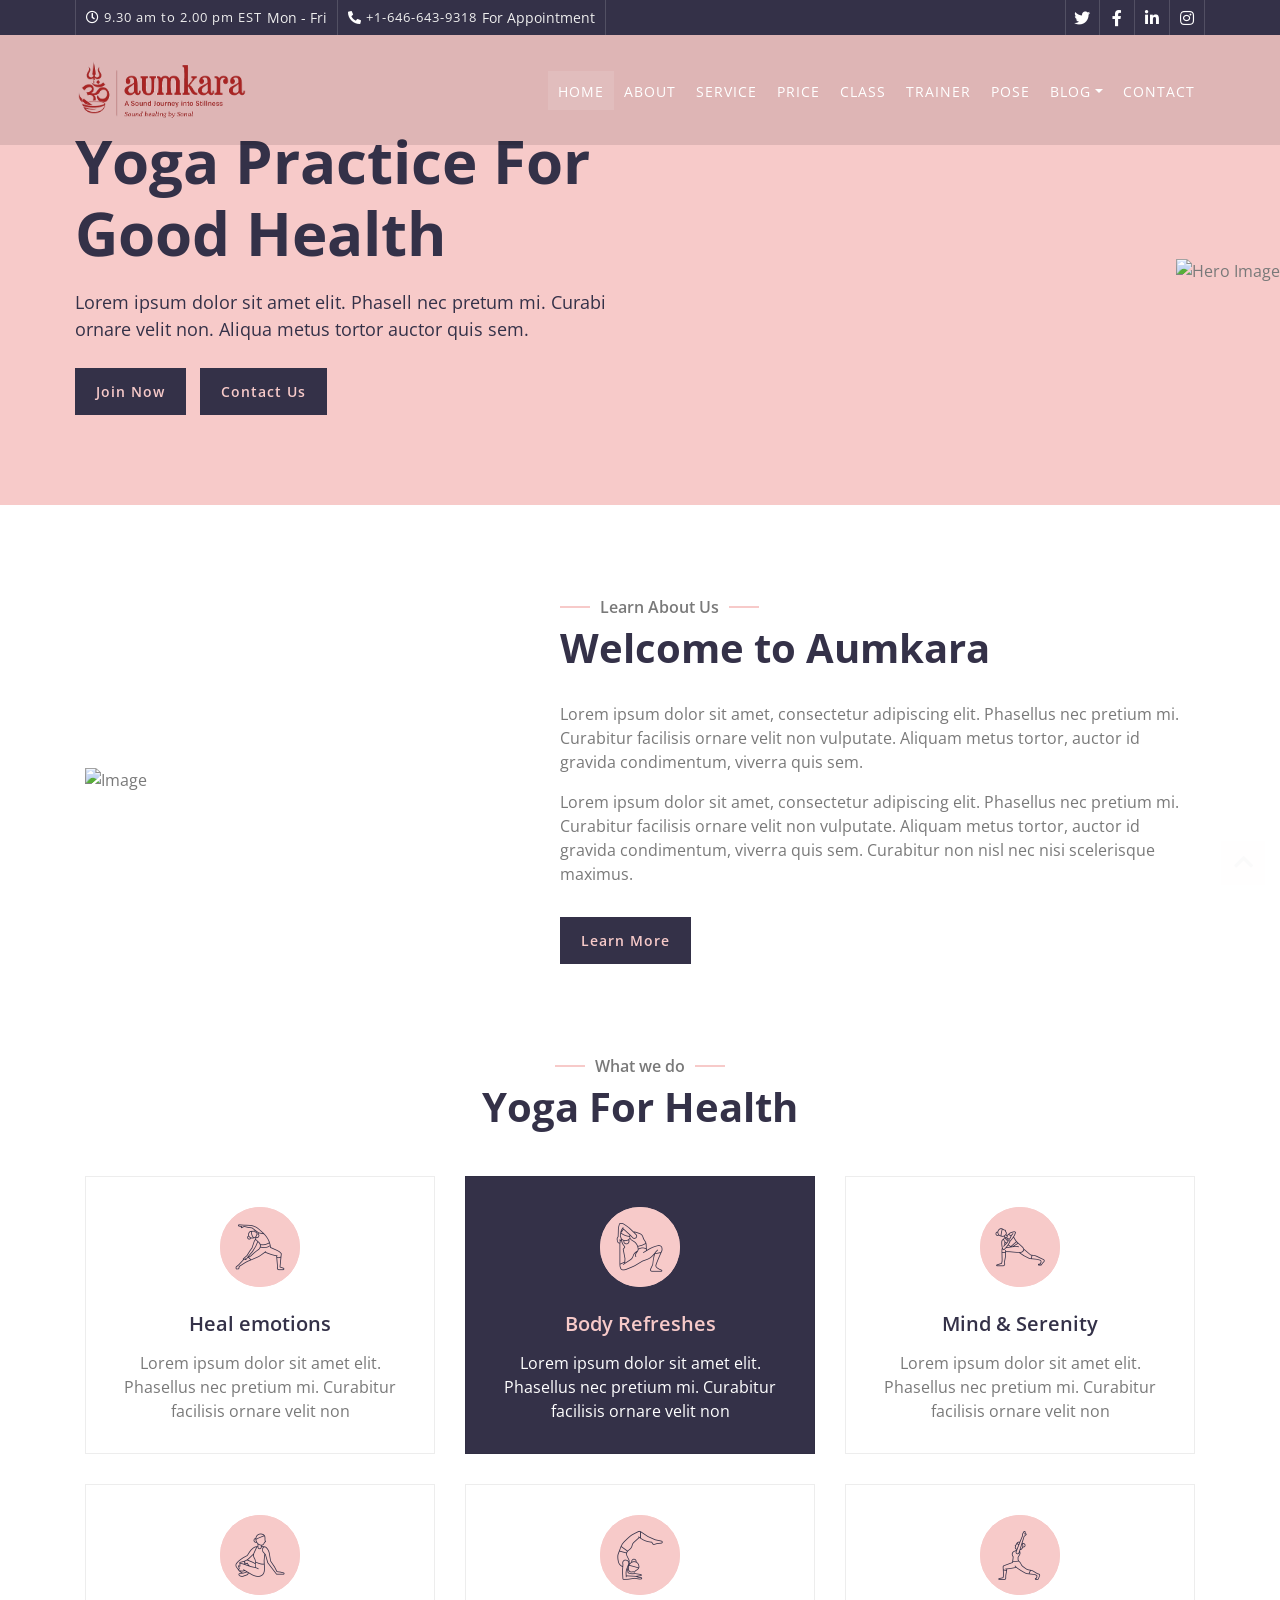
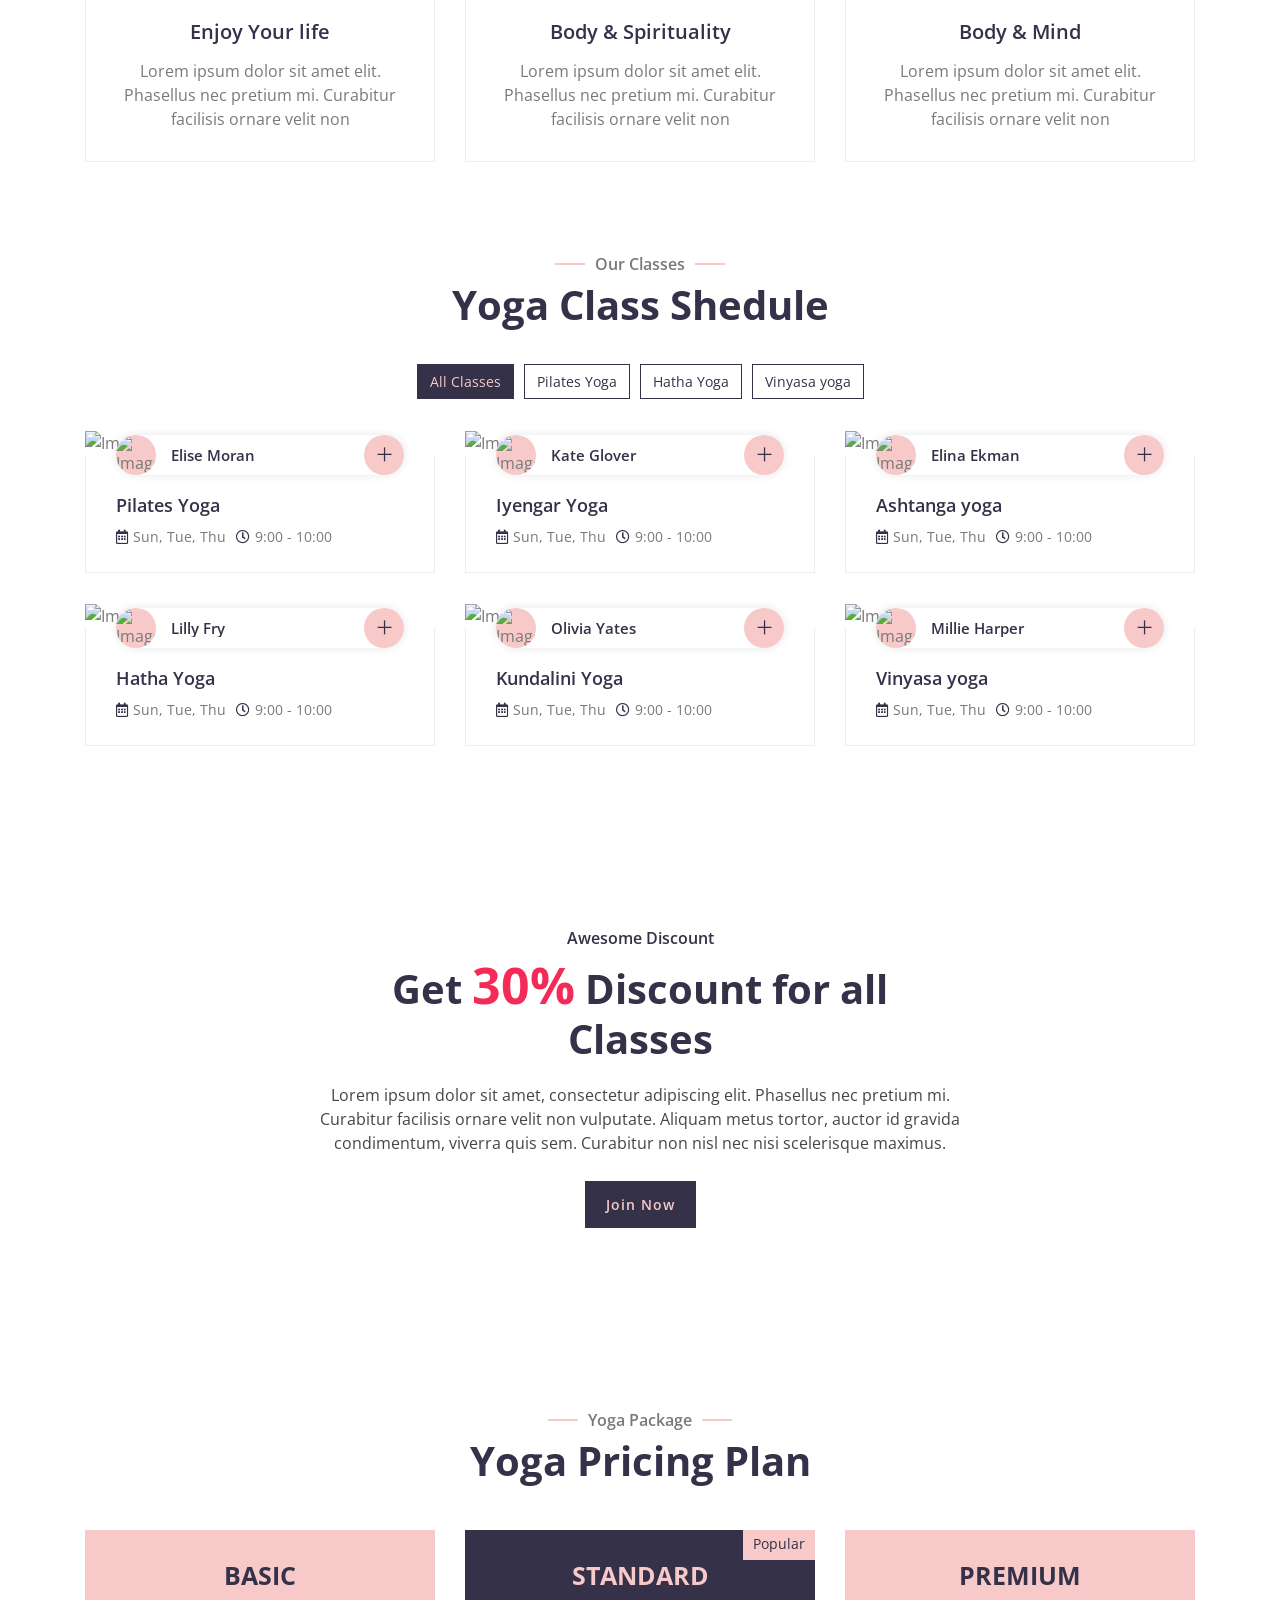
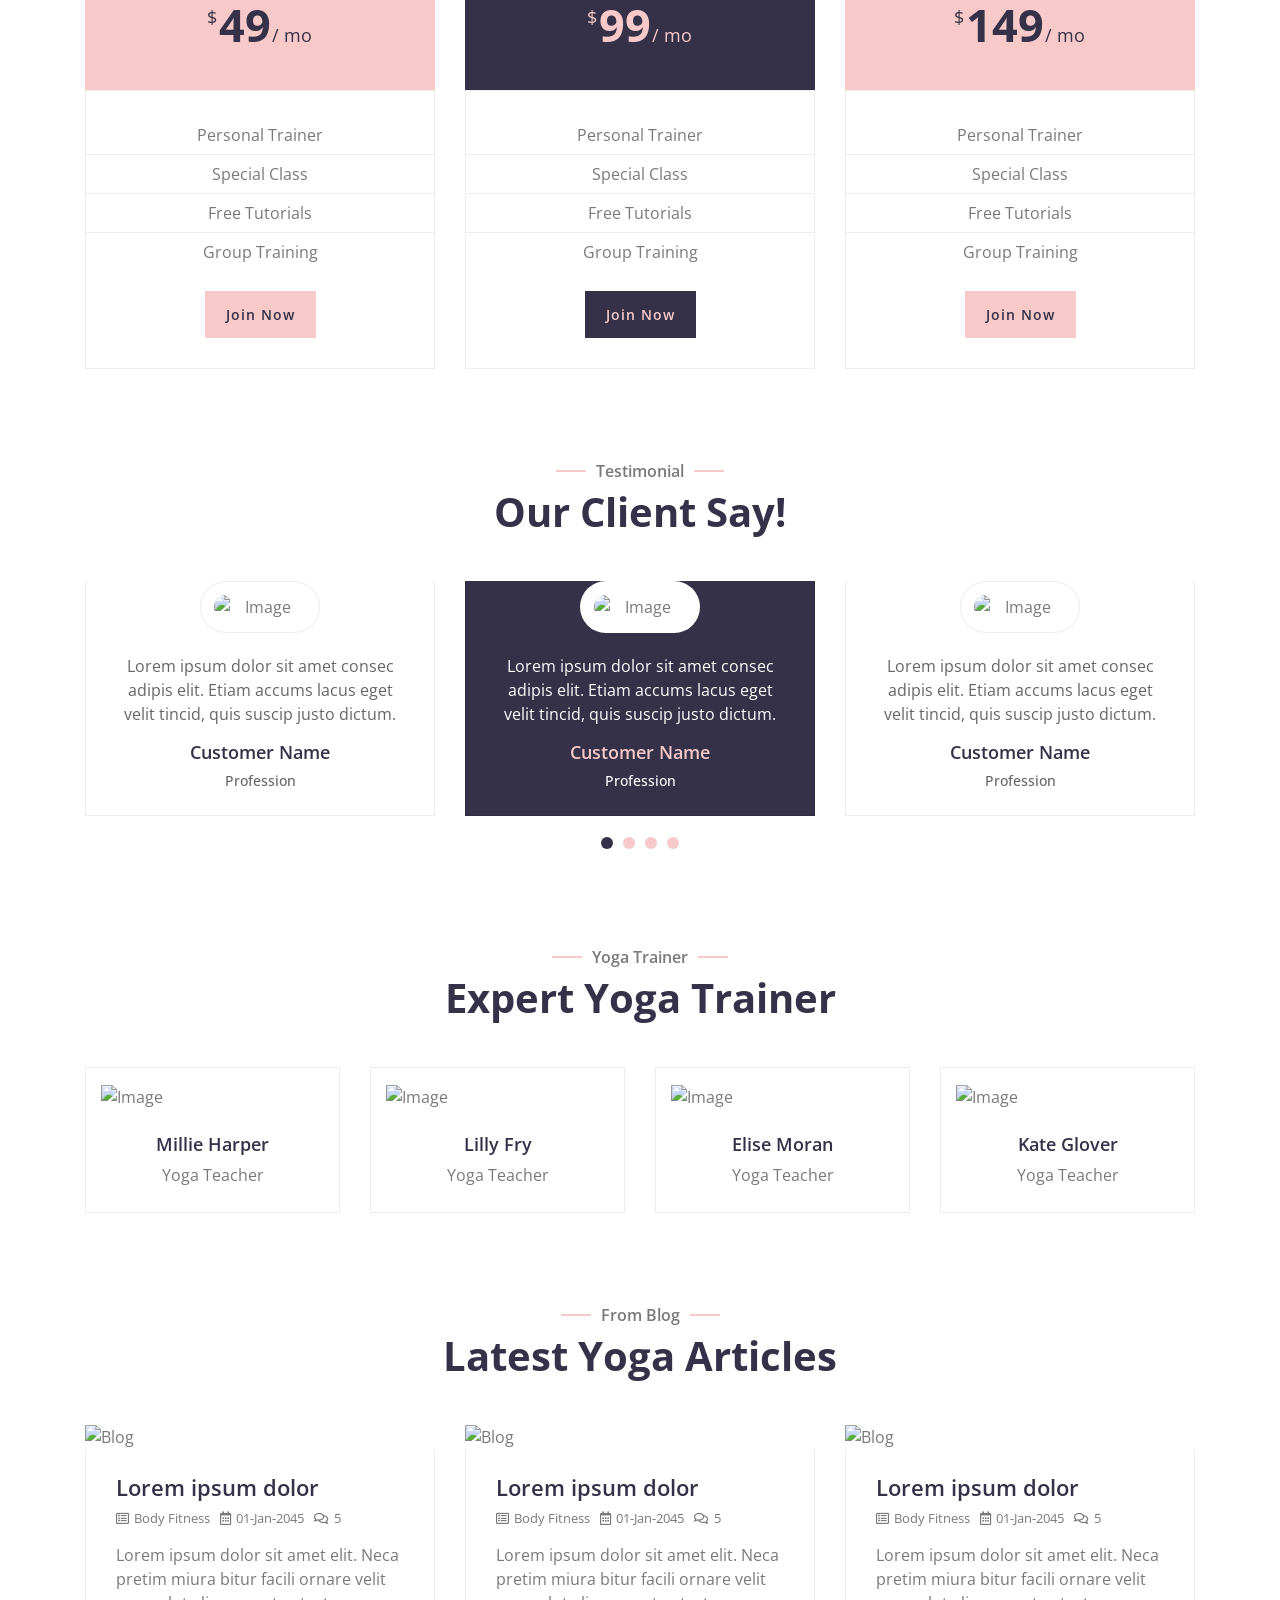
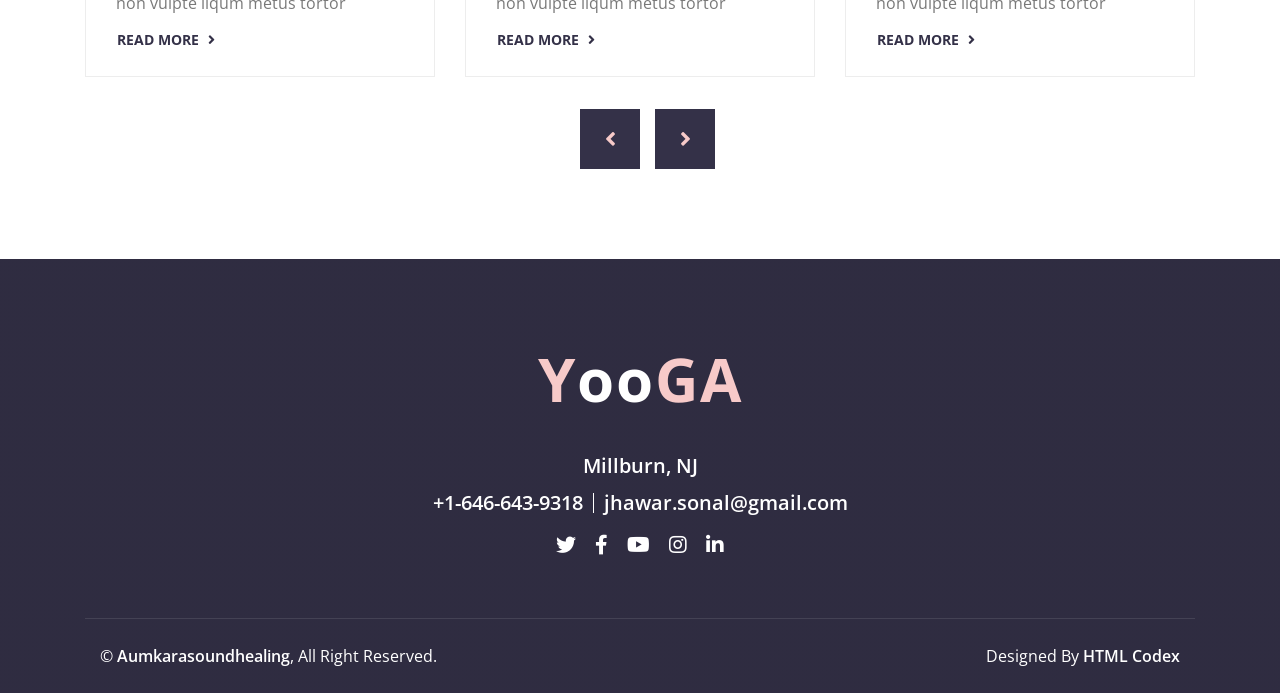
==== index.html @ 887a69fb "Adding modifications" ====
<!DOCTYPE html>
<html lang="en">
    <head>
        <meta charset="utf-8">
        <title>Aumkara</title>
        <meta content="width=device-width, initial-scale=1.0" name="viewport">
        <meta content="Free Website Template" name="keywords">
        <meta content="Free Website Template" name="description">

        <!-- Favicon -->
        <link href="img/favicon.ico" rel="icon">

        <!-- Google Font -->
        <link href="https://fonts.googleapis.com/css2?family=Open+Sans:wght@300;400;600;700;800&display=swap" rel="stylesheet">

        <!-- CSS Libraries -->
        <link href="https://stackpath.bootstrapcdn.com/bootstrap/4.4.1/css/bootstrap.min.css" rel="stylesheet">
        <link href="https://cdnjs.cloudflare.com/ajax/libs/font-awesome/5.10.0/css/all.min.css" rel="stylesheet">
        <link href="lib/animate/animate.min.css" rel="stylesheet">
        <link href="lib/flaticon/font/flaticon.css" rel="stylesheet"> 
        <link href="lib/owlcarousel/assets/owl.carousel.min.css" rel="stylesheet">
        <link href="lib/lightbox/css/lightbox.min.css" rel="stylesheet">

        <!-- Template Stylesheet -->
        <link href="css/style.css" rel="stylesheet">
    </head>

    <body>
        <!-- Top Bar Start -->
        <div class="top-bar d-none d-md-block">
            <div class="container-fluid">
                <div class="row">
                    <div class="col-md-8">
                        <div class="top-bar-left">
                            <div class="text">
                                <i class="far fa-clock"></i>
                                <h2>9.30 am to 2.00 pm EST</h2>
                                <p>Mon - Fri</p>
                            </div>
                            <div class="text">
                                <i class="fa fa-phone-alt"></i>
                                <h2><a href="https://wa.me/16466439318" style="text-decoration: none; color: inherit;">+1-646-643-9318</a></h2>
                                <p>For Appointment</p>
                            </div>
                        </div>
                    </div>
                    <div class="col-md-4">
                        <div class="top-bar-right">
                            <div class="social">
                                <a href=""><i class="fab fa-twitter"></i></a>
                                <a href=""><i class="fab fa-facebook-f"></i></a>
                                <a href=""><i class="fab fa-linkedin-in"></i></a>
                                <a href=""><i class="fab fa-instagram"></i></a>
                            </div>
                        </div>
                    </div>
                </div>
            </div>
        </div>
        <!-- Top Bar End -->

        <!-- Nav Bar Start -->
        <div class="navbar navbar-expand-lg bg-dark navbar-dark">
            <div class="container-fluid">
                <a href="index.html" class="navbar-brand"><img src="img/main_logo_trans.png" alt="Aumkara Logo" style="height: 60px;"></a>
                <button type="button" class="navbar-toggler" data-toggle="collapse" data-target="#navbarCollapse">
                    <span class="navbar-toggler-icon"></span>
                </button>

                <div class="collapse navbar-collapse justify-content-between" id="navbarCollapse">
                    <div class="navbar-nav ml-auto">
                        <a href="index.html" class="nav-item nav-link active">Home</a>
                        <a href="about.html" class="nav-item nav-link">About</a>
                        <a href="service.html" class="nav-item nav-link">Service</a>
                        <a href="price.html" class="nav-item nav-link">Price</a>
                        <a href="class.html" class="nav-item nav-link">Class</a>
                        <a href="team.html" class="nav-item nav-link">Trainer</a>
                        <a href="portfolio.html" class="nav-item nav-link">Pose</a>
                        <div class="nav-item dropdown">
                            <a href="#" class="nav-link dropdown-toggle" data-toggle="dropdown">Blog</a>
                            <div class="dropdown-menu">
                                <a href="blog.html" class="dropdown-item">Blog Grid</a>
                                <a href="single.html" class="dropdown-item">Blog Detail</a>
                            </div>
                        </div>
                        <a href="contact.html" class="nav-item nav-link">Contact</a>
                    </div>
                </div>
            </div>
        </div>
        <!-- Nav Bar End -->


        <!-- Hero Start -->
        <div class="hero">
            <div class="container-fluid">
                <div class="row align-items-center">
                    <div class="col-sm-12 col-md-6">
                        <div class="hero-text">
                            <h1>Yoga Practice For Good Health</h1>
                            <p>
                                Lorem ipsum dolor sit amet elit. Phasell nec pretum mi. Curabi ornare velit non. Aliqua metus tortor auctor quis sem.
                            </p>
                            <div class="hero-btn">
                                <a class="btn" href="">Join Now</a>
                                <a class="btn" href="">Contact Us</a>
                            </div>
                        </div>
                    </div>
                    <div class="col-sm-12 col-md-6">
                        <div class="hero-image">
                            <img src="img/hero.png" alt="Hero Image">
                        </div>
                    </div>
                </div>
            </div>
        </div>
        <!-- Hero End -->


        <!-- About Start -->
        <div class="about wow fadeInUp" data-wow-delay="0.1s">
            <div class="container">
                <div class="row align-items-center">
                    <div class="col-lg-5 col-md-6">
                        <div class="about-img">
                            <img src="img/about.png" alt="Image">
                        </div>
                    </div>
                    <div class="col-lg-7 col-md-6">
                        <div class="section-header text-left">
                            <p>Learn About Us</p>
                            <h2>Welcome to Aumkara</h2>
                        </div>
                        <div class="about-text">
                            <p>
                                Lorem ipsum dolor sit amet, consectetur adipiscing elit. Phasellus nec pretium mi. Curabitur facilisis ornare velit non vulputate. Aliquam metus tortor, auctor id gravida condimentum, viverra quis sem.
                            </p>
                            <p>
                                Lorem ipsum dolor sit amet, consectetur adipiscing elit. Phasellus nec pretium mi. Curabitur facilisis ornare velit non vulputate. Aliquam metus tortor, auctor id gravida condimentum, viverra quis sem. Curabitur non nisl nec nisi scelerisque maximus.
                            </p>
                            <a class="btn" href="">Learn More</a>
                        </div>
                    </div>
                </div>
            </div>
        </div>
        <!-- About End -->


        <!-- Service Start -->
        <div class="service">
            <div class="container">
                <div class="section-header text-center wow zoomIn" data-wow-delay="0.1s">
                    <p>What we do</p>
                    <h2>Yoga For Health</h2>
                </div>
                <div class="row">
                    <div class="col-lg-4 col-md-6 wow fadeInUp" data-wow-delay="0.0s">
                        <div class="service-item">
                            <div class="service-icon">
                                <i class="flaticon-workout"></i>
                            </div>
                            <h3>Heal emotions</h3>
                            <p>
                                Lorem ipsum dolor sit amet elit. Phasellus nec pretium mi. Curabitur facilisis ornare velit non
                            </p>
                        </div>
                    </div>
                    <div class="col-lg-4 col-md-6 wow fadeInUp" data-wow-delay="0.2s">
                        <div class="service-item active">
                            <div class="service-icon">
                                <i class="flaticon-workout-1"></i>
                            </div>
                            <h3>Body Refreshes</h3>
                            <p>
                                Lorem ipsum dolor sit amet elit. Phasellus nec pretium mi. Curabitur facilisis ornare velit non
                            </p>
                        </div>
                    </div>
                    <div class="col-lg-4 col-md-6 wow fadeInUp" data-wow-delay="0.4s">
                        <div class="service-item">
                            <div class="service-icon">
                                <i class="flaticon-workout-2"></i>
                            </div>
                            <h3>Mind & Serenity</h3>
                            <p>
                                Lorem ipsum dolor sit amet elit. Phasellus nec pretium mi. Curabitur facilisis ornare velit non
                            </p>
                        </div>
                    </div>
                    <div class="col-lg-4 col-md-6 wow fadeInUp" data-wow-delay="0.6s">
                        <div class="service-item">
                            <div class="service-icon">
                                <i class="flaticon-workout-3"></i>
                            </div>
                            <h3>Enjoy Your life</h3>
                            <p>
                                Lorem ipsum dolor sit amet elit. Phasellus nec pretium mi. Curabitur facilisis ornare velit non
                            </p>
                        </div>
                    </div>
                    <div class="col-lg-4 col-md-6 wow fadeInUp" data-wow-delay="0.8s">
                        <div class="service-item">
                            <div class="service-icon">
                                <i class="flaticon-workout-4"></i>
                            </div>
                            <h3>Body & Spirituality</h3>
                            <p>
                                Lorem ipsum dolor sit amet elit. Phasellus nec pretium mi. Curabitur facilisis ornare velit non
                            </p>
                        </div>
                    </div>
                    <div class="col-lg-4 col-md-6 wow fadeInUp" data-wow-delay="1s">
                        <div class="service-item">
                            <div class="service-icon">
                                <i class="flaticon-yoga-pose"></i>
                            </div>
                            <h3>Body & Mind</h3>
                            <p>
                                Lorem ipsum dolor sit amet elit. Phasellus nec pretium mi. Curabitur facilisis ornare velit non
                            </p>
                        </div>
                    </div>
                </div>
            </div>
        </div>
        <!-- Service End -->


        <!-- Class Start -->
        <div class="class">
            <div class="container">
                <div class="section-header text-center wow zoomIn" data-wow-delay="0.1s">
                    <p>Our Classes</p>
                    <h2>Yoga Class Shedule</h2>
                </div>
                <div class="row">
                    <div class="col-12">
                        <ul id="class-filter">
                            <li data-filter="*" class="filter-active">All Classes</li>
                            <li data-filter=".filter-1">Pilates Yoga</li>
                            <li data-filter=".filter-2">Hatha Yoga</li>
                            <li data-filter=".filter-3">Vinyasa yoga</li>
                        </ul>
                    </div>
                </div>
                <div class="row class-container">
                    <div class="col-lg-4 col-md-6 col-sm-12 class-item filter-1 wow fadeInUp" data-wow-delay="0.0s">
                        <div class="class-wrap">
                            <div class="class-img">
                                <img src="img/class-1.jpg" alt="Image">
                            </div>
                            <div class="class-text">
                                <div class="class-teacher">
                                    <img src="img/teacher-1.png" alt="Image">
                                    <h3>Elise Moran</h3>
                                    <a href="">+</a>
                                </div>
                                <h2>Pilates Yoga</h2>
                                <div class="class-meta">
                                    <p><i class="far fa-calendar-alt"></i>Sun, Tue, Thu</p>
                                    <p><i class="far fa-clock"></i>9:00 - 10:00</p>
                                </div>
                            </div>
                        </div>
                    </div>
                    <div class="col-lg-4 col-md-6 col-sm-12 class-item filter-2 wow fadeInUp" data-wow-delay="0.2s">
                        <div class="class-wrap">
                            <div class="class-img">
                                <img src="img/class-2.jpg" alt="Image">
                            </div>
                            <div class="class-text">
                                <div class="class-teacher">
                                    <img src="img/teacher-2.png" alt="Image">
                                    <h3>Kate Glover</h3>
                                    <a href="">+</a>
                                </div>
                                <h2>Iyengar Yoga</h2>
                                <div class="class-meta">
                                    <p><i class="far fa-calendar-alt"></i>Sun, Tue, Thu</p>
                                    <p><i class="far fa-clock"></i>9:00 - 10:00</p>
                                </div>
                            </div>
                        </div>
                    </div>
                    <div class="col-lg-4 col-md-6 col-sm-12 class-item filter-3 wow fadeInUp" data-wow-delay="0.4s">
                        <div class="class-wrap">
                            <div class="class-img">
                                <img src="img/class-3.jpg" alt="Image">
                            </div>
                            <div class="class-text">
                                <div class="class-teacher">
                                    <img src="img/teacher-3.png" alt="Image">
                                    <h3>Elina Ekman</h3>
                                    <a href="">+</a>
                                </div>
                                <h2>Ashtanga yoga</h2>
                                <div class="class-meta">
                                    <p><i class="far fa-calendar-alt"></i>Sun, Tue, Thu</p>
                                    <p><i class="far fa-clock"></i>9:00 - 10:00</p>
                                </div>
                            </div>
                        </div>
                    </div>
                    <div class="col-lg-4 col-md-6 col-sm-12 class-item filter-1 wow fadeInUp" data-wow-delay="0.6s">
                        <div class="class-wrap">
                            <div class="class-img">
                                <img src="img/class-4.jpg" alt="Image">
                            </div>
                            <div class="class-text">
                                <div class="class-teacher">
                                    <img src="img/teacher-4.png" alt="Image">
                                    <h3>Lilly Fry</h3>
                                    <a href="">+</a>
                                </div>
                                <h2>Hatha Yoga</h2>
                                <div class="class-meta">
                                    <p><i class="far fa-calendar-alt"></i>Sun, Tue, Thu</p>
                                    <p><i class="far fa-clock"></i>9:00 - 10:00</p>
                                </div>
                            </div>
                        </div>
                    </div>
                    <div class="col-lg-4 col-md-6 col-sm-12 class-item filter-2 wow fadeInUp" data-wow-delay="0.8s">
                        <div class="class-wrap">
                            <div class="class-img">
                                <img src="img/class-5.jpg" alt="Image">
                            </div>
                            <div class="class-text">
                                <div class="class-teacher">
                                    <img src="img/teacher-5.png" alt="Image">
                                    <h3>Olivia Yates</h3>
                                    <a href="">+</a>
                                </div>
                                <h2>Kundalini Yoga</h2>
                                <div class="class-meta">
                                    <p><i class="far fa-calendar-alt"></i>Sun, Tue, Thu</p>
                                    <p><i class="far fa-clock"></i>9:00 - 10:00</p>
                                </div>
                            </div>
                        </div>
                    </div>
                    <div class="col-lg-4 col-md-6 col-sm-12 class-item filter-3 wow fadeInUp" data-wow-delay="1s">
                        <div class="class-wrap">
                            <div class="class-img">
                                <img src="img/class-6.jpg" alt="Image">
                            </div>
                            <div class="class-text">
                                <div class="class-teacher">
                                    <img src="img/teacher-6.png" alt="Image">
                                    <h3>Millie Harper</h3>
                                    <a href="">+</a>
                                </div>
                                <h2>Vinyasa yoga</h2>
                                <div class="class-meta">
                                    <p><i class="far fa-calendar-alt"></i>Sun, Tue, Thu</p>
                                    <p><i class="far fa-clock"></i>9:00 - 10:00</p>
                                </div>
                            </div>
                        </div>
                    </div>
                </div>
            </div>
        </div>
        <!-- Class End -->
        
        
        <!-- Discount Start -->
        <div class="discount wow zoomIn" data-wow-delay="0.1s">
            <div class="container">
                <div class="section-header text-center">
                    <p>Awesome Discount</p>
                    <h2>Get <span>30%</span> Discount for all Classes</h2>
                </div>
                <div class="container discount-text">
                    <p>
                        Lorem ipsum dolor sit amet, consectetur adipiscing elit. Phasellus nec pretium mi. Curabitur facilisis ornare velit non vulputate. Aliquam metus tortor, auctor id gravida condimentum, viverra quis sem. Curabitur non nisl nec nisi scelerisque maximus. 
                    </p>
                    <a class="btn">Join Now</a>
                </div>
            </div>
        </div>
        <!-- Discount End -->
        
        
        <!-- Price Start -->
        <div class="price">
            <div class="container">
                <div class="section-header text-center wow zoomIn" data-wow-delay="0.1s">
                    <p>Yoga Package</p>
                    <h2>Yoga Pricing Plan</h2>
                </div>
                <div class="row">
                    <div class="col-md-4 wow fadeInUp" data-wow-delay="0.0s">
                        <div class="price-item">
                            <div class="price-header">
                                <div class="price-title">
                                    <h2>Basic</h2>
                                </div>
                                <div class="price-prices">
                                    <h2><small>$</small>49<span>/ mo</span></h2>
                                </div>
                            </div>
                            <div class="price-body">
                                <div class="price-description">
                                    <ul>
                                        <li>Personal Trainer</li>
                                        <li>Special Class</li>
                                        <li>Free Tutorials</li>
                                        <li>Group Training</li>
                                    </ul>
                                </div>
                            </div>
                            <div class="price-footer">
                                <div class="price-action">
                                    <a class="btn" href="">Join Now</a>
                                </div>
                            </div>
                        </div>
                    </div>
                    <div class="col-md-4 wow fadeInUp" data-wow-delay="0.3s">
                        <div class="price-item featured-item">
                            <div class="price-header">
                                <div class="price-status">
                                    <span>Popular</span>
                                </div>
                                <div class="price-title">
                                    <h2>Standard</h2>
                                </div>
                                <div class="price-prices">
                                    <h2><small>$</small>99<span>/ mo</span></h2>
                                </div>
                            </div>
                            <div class="price-body">
                                <div class="price-description">
                                    <ul>
                                        <li>Personal Trainer</li>
                                        <li>Special Class</li>
                                        <li>Free Tutorials</li>
                                        <li>Group Training</li>
                                    </ul>
                                </div>
                            </div>
                            <div class="price-footer">
                                <div class="price-action">
                                    <a class="btn" href="">Join Now</a>
                                </div>
                            </div>
                        </div>
                    </div>
                    <div class="col-md-4 wow fadeInUp" data-wow-delay="0.6s">
                        <div class="price-item">
                            <div class="price-header">
                                <div class="price-title">
                                    <h2>Premium</h2>
                                </div>
                                <div class="price-prices">
                                    <h2><small>$</small>149<span>/ mo</span></h2>
                                </div>
                            </div>
                            <div class="price-body">
                                <div class="price-description">
                                    <ul>
                                        <li>Personal Trainer</li>
                                        <li>Special Class</li>
                                        <li>Free Tutorials</li>
                                        <li>Group Training</li>
                                    </ul>
                                </div>
                            </div>
                            <div class="price-footer">
                                <div class="price-action">
                                    <a class="btn" href="">Join Now</a>
                                </div>
                            </div>
                        </div>
                    </div>
                </div>
            </div>
        </div>
        <!-- Price End -->
        
        
        <!-- Testimonial Start -->
        <div class="testimonial wow fadeInUp" data-wow-delay="0.1s">
            <div class="container">
                <div class="section-header text-center">
                    <p>Testimonial</p>
                    <h2>Our Client Say!</h2>
                </div>
                <div class="owl-carousel testimonials-carousel">
                    <div class="testimonial-item">
                        <div class="testimonial-img">
                            <img src="img/testimonial-1.jpg" alt="Image">
                        </div>
                        <div class="testimonial-text">
                            <p>
                                Lorem ipsum dolor sit amet consec adipis elit. Etiam accums lacus eget velit tincid, quis suscip justo dictum.
                            </p>
                            <h3>Customer Name</h3>
                            <h4>Profession</h4>
                        </div>
                    </div>
                    <div class="testimonial-item">
                        <div class="testimonial-img">
                            <img src="img/testimonial-2.jpg" alt="Image">
                        </div>
                        <div class="testimonial-text">
                            <p>
                                Lorem ipsum dolor sit amet consec adipis elit. Etiam accums lacus eget velit tincid, quis suscip justo dictum.
                            </p>
                            <h3>Customer Name</h3>
                            <h4>Profession</h4>
                        </div>
                    </div>
                    <div class="testimonial-item">
                        <div class="testimonial-img">
                            <img src="img/testimonial-3.jpg" alt="Image">
                        </div>
                        <div class="testimonial-text">
                            <p>
                                Lorem ipsum dolor sit amet consec adipis elit. Etiam accums lacus eget velit tincid, quis suscip justo dictum.
                            </p>
                            <h3>Customer Name</h3>
                            <h4>Profession</h4>
                        </div>
                    </div>
                    <div class="testimonial-item">
                        <div class="testimonial-img">
                            <img src="img/testimonial-4.jpg" alt="Image">
                        </div>
                        <div class="testimonial-text">
                            <p>
                                Lorem ipsum dolor sit amet consec adipis elit. Etiam accums lacus eget velit tincid, quis suscip justo dictum.
                            </p>
                            <h3>Customer Name</h3>
                            <h4>Profession</h4>
                        </div>
                    </div>
                </div>
            </div>
        </div>
        <!-- Testimonial End -->


        <!-- Team Start -->
        <div class="team">
            <div class="container">
                <div class="section-header text-center wow zoomIn" data-wow-delay="0.1s">
                    <p>Yoga Trainer</p>
                    <h2>Expert Yoga Trainer</h2>
                </div>
                <div class="row">
                    <div class="col-lg-3 col-md-6 wow fadeInUp" data-wow-delay="0.0s">
                        <div class="team-item">
                            <div class="team-img">
                                <img src="img/team-1.jpg" alt="Image">
                                <div class="team-social">
                                    <a href=""><i class="fab fa-twitter"></i></a>
                                    <a href=""><i class="fab fa-facebook-f"></i></a>
                                    <a href=""><i class="fab fa-linkedin-in"></i></a>
                                    <a href=""><i class="fab fa-instagram"></i></a>
                                </div>
                            </div>
                            <div class="team-text">
                                <h2>Millie Harper</h2>
                                <p>Yoga Teacher</p>
                            </div>
                        </div>
                    </div>
                    <div class="col-lg-3 col-md-6 wow fadeInUp" data-wow-delay="0.2s">
                        <div class="team-item">
                            <div class="team-img">
                                <img src="img/team-2.jpg" alt="Image">
                                <div class="team-social">
                                    <a href=""><i class="fab fa-twitter"></i></a>
                                    <a href=""><i class="fab fa-facebook-f"></i></a>
                                    <a href=""><i class="fab fa-linkedin-in"></i></a>
                                    <a href=""><i class="fab fa-instagram"></i></a>
                                </div>
                            </div>
                            <div class="team-text">
                                <h2>Lilly Fry</h2>
                                <p>Yoga Teacher</p>
                            </div>
                        </div>
                    </div>
                    <div class="col-lg-3 col-md-6 wow fadeInUp" data-wow-delay="0.4s">
                        <div class="team-item">
                            <div class="team-img">
                                <img src="img/team-3.jpg" alt="Image">
                                <div class="team-social">
                                    <a href=""><i class="fab fa-twitter"></i></a>
                                    <a href=""><i class="fab fa-facebook-f"></i></a>
                                    <a href=""><i class="fab fa-linkedin-in"></i></a>
                                    <a href=""><i class="fab fa-instagram"></i></a>
                                </div>
                            </div>
                            <div class="team-text">
                                <h2>Elise Moran</h2>
                                <p>Yoga Teacher</p>
                            </div>
                        </div>
                    </div>
                    <div class="col-lg-3 col-md-6 wow fadeInUp" data-wow-delay="0.6s">
                        <div class="team-item">
                            <div class="team-img">
                                <img src="img/team-4.jpg" alt="Image">
                                <div class="team-social">
                                    <a href=""><i class="fab fa-twitter"></i></a>
                                    <a href=""><i class="fab fa-facebook-f"></i></a>
                                    <a href=""><i class="fab fa-linkedin-in"></i></a>
                                    <a href=""><i class="fab fa-instagram"></i></a>
                                </div>
                            </div>
                            <div class="team-text">
                                <h2>Kate Glover</h2>
                                <p>Yoga Teacher</p>
                            </div>
                        </div>
                    </div>
                </div>
            </div>
        </div>
        <!-- Team End -->


        <!-- Blog Start -->
        <div class="blog">
            <div class="container">
                <div class="section-header text-center wow zoomIn" data-wow-delay="0.1s">
                    <p>From Blog</p>
                    <h2>Latest Yoga Articles</h2>
                </div>
                <div class="owl-carousel blog-carousel wow fadeInUp" data-wow-delay="0.1s">
                    <div class="blog-item">
                        <div class="blog-img">
                            <img src="img/blog-1.jpg" alt="Blog">
                        </div>
                        <div class="blog-text">
                            <h2>Lorem ipsum dolor</h2>
                            <div class="blog-meta">
                                <p><i class="far fa-list-alt"></i>Body Fitness</p>
                                <p><i class="far fa-calendar-alt"></i>01-Jan-2045</p>
                                <p><i class="far fa-comments"></i>5</p>
                            </div>
                            <p>
                                Lorem ipsum dolor sit amet elit. Neca pretim miura bitur facili ornare velit non vulpte liqum metus tortor
                            </p>
                            <a class="btn" href="">Read More <i class="fa fa-angle-right"></i></a>
                        </div>
                    </div>
                    <div class="blog-item">
                        <div class="blog-img">
                            <img src="img/blog-2.jpg" alt="Blog">
                        </div>
                        <div class="blog-text">
                            <h2>Lorem ipsum dolor</h2>
                            <div class="blog-meta">
                                <p><i class="far fa-list-alt"></i>Body Fitness</p>
                                <p><i class="far fa-calendar-alt"></i>01-Jan-2045</p>
                                <p><i class="far fa-comments"></i>5</p>
                            </div>
                            <p>
                                Lorem ipsum dolor sit amet elit. Neca pretim miura bitur facili ornare velit non vulpte liqum metus tortor
                            </p>
                            <a class="btn" href="">Read More <i class="fa fa-angle-right"></i></a>
                        </div>
                    </div>
                    <div class="blog-item">
                        <div class="blog-img">
                            <img src="img/blog-3.jpg" alt="Blog">
                        </div>
                        <div class="blog-text">
                            <h2>Lorem ipsum dolor</h2>
                            <div class="blog-meta">
                                <p><i class="far fa-list-alt"></i>Body Fitness</p>
                                <p><i class="far fa-calendar-alt"></i>01-Jan-2045</p>
                                <p><i class="far fa-comments"></i>5</p>
                            </div>
                            <p>
                                Lorem ipsum dolor sit amet elit. Neca pretim miura bitur facili ornare velit non vulpte liqum metus tortor
                            </p>
                            <a class="btn" href="">Read More <i class="fa fa-angle-right"></i></a>
                        </div>
                    </div>
                    <div class="blog-item">
                        <div class="blog-img">
                            <img src="img/blog-4.jpg" alt="Blog">
                        </div>
                        <div class="blog-text">
                            <h2>Lorem ipsum dolor</h2>
                            <div class="blog-meta">
                                <p><i class="far fa-list-alt"></i>Body Fitness</p>
                                <p><i class="far fa-calendar-alt"></i>01-Jan-2045</p>
                                <p><i class="far fa-comments"></i>5</p>
                            </div>
                            <p>
                                Lorem ipsum dolor sit amet elit. Neca pretim miura bitur facili ornare velit non vulpte liqum metus tortor
                            </p>
                            <a class="btn" href="">Read More <i class="fa fa-angle-right"></i></a>
                        </div>
                    </div>
                    <div class="blog-item">
                        <div class="blog-img">
                            <img src="img/blog-5.jpg" alt="Blog">
                        </div>
                        <div class="blog-text">
                            <h2>Lorem ipsum dolor</h2>
                            <div class="blog-meta">
                                <p><i class="far fa-list-alt"></i>Body Fitness</p>
                                <p><i class="far fa-calendar-alt"></i>01-Jan-2045</p>
                                <p><i class="far fa-comments"></i>5</p>
                            </div>
                            <p>
                                Lorem ipsum dolor sit amet elit. Neca pretim miura bitur facili ornare velit non vulpte liqum metus tortor
                            </p>
                            <a class="btn" href="">Read More <i class="fa fa-angle-right"></i></a>
                        </div>
                    </div>
                    <div class="blog-item">
                        <div class="blog-img">
                            <img src="img/blog-6.jpg" alt="Blog">
                        </div>
                        <div class="blog-text">
                            <h2>Lorem ipsum dolor</h2>
                            <div class="blog-meta">
                                <p><i class="far fa-list-alt"></i>Body Fitness</p>
                                <p><i class="far fa-calendar-alt"></i>01-Jan-2045</p>
                                <p><i class="far fa-comments"></i>5</p>
                            </div>
                            <p>
                                Lorem ipsum dolor sit amet elit. Neca pretim miura bitur facili ornare velit non vulpte liqum metus tortor
                            </p>
                            <a class="btn" href="">Read More <i class="fa fa-angle-right"></i></a>
                        </div>
                    </div>
                </div>
            </div>
        </div>
        <!-- Blog End -->


        <!-- Footer Start -->
        <div class="footer wow fadeIn" data-wow-delay="0.3s">
            <div class="container-fluid">
                <div class="container">
                    <div class="footer-info">
                        <a href="index.html" class="footer-logo">Y<span>oo</span>ga</a>
                        <h3>Millburn, NJ</h3>
                        <div class="footer-menu">
                            <p><a href="https://wa.me/16466439318" style="text-decoration: none; color: inherit;">+1-646-643-9318</a></p>
                            <p>jhawar.sonal@gmail.com</p>
                        </div>
                        <div class="footer-social">
                            <a href=""><i class="fab fa-twitter"></i></a>
                            <a href=""><i class="fab fa-facebook-f"></i></a>
                            <a href=""><i class="fab fa-youtube"></i></a>
                            <a href=""><i class="fab fa-instagram"></i></a>
                            <a href=""><i class="fab fa-linkedin-in"></i></a>
                        </div>
                    </div>
                </div>
                <div class="container copyright">
                    <div class="row">
                        <div class="col-md-6">
                            <p>&copy; <a href="#">Aumkarasoundhealing</a>, All Right Reserved.</p>
                        </div>
                        <div class="col-md-6">
							<!--/*** This template is free as long as you keep the footer author’s credit link/attribution link/backlink. If you'd like to use the template without the footer author’s credit link/attribution link/backlink, you can purchase the Credit Removal License from "https://htmlcodex.com/credit-removal". Thank you for your support. ***/-->
                            <p>Designed By <a href="https://htmlcodex.com">HTML Codex</a></p>
                        </div>
                    </div>
                </div>
            </div>
        </div>
        <!-- Footer End -->

        <a href="#" class="back-to-top"><i class="fa fa-chevron-up"></i></a>

        <!-- JavaScript Libraries -->
        <script src="https://code.jquery.com/jquery-3.4.1.min.js"></script>
        <script src="https://stackpath.bootstrapcdn.com/bootstrap/4.4.1/js/bootstrap.bundle.min.js"></script>
        <script src="lib/easing/easing.min.js"></script>
        <script src="lib/wow/wow.min.js"></script>
        <script src="lib/owlcarousel/owl.carousel.min.js"></script>
        <script src="lib/isotope/isotope.pkgd.min.js"></script>
        <script src="lib/lightbox/js/lightbox.min.js"></script>
        
        <!-- Contact Javascript File -->
        <script src="mail/jqBootstrapValidation.min.js"></script>
        <script src="mail/contact.js"></script>

        <!-- Template Javascript -->
        <script src="js/main.js"></script>
    </body>
</html>
---- lib/flaticon/font/flaticon.css ----
/*
  	Flaticon icon font: Flaticon
  	Creation date: 02/09/2020 06:16
  	*/

@font-face {
  font-family: "Flaticon";
  src: url("./Flaticon.eot");
  src: url("./Flaticon.eot?#iefix") format("embedded-opentype"),
       url("./Flaticon.woff2") format("woff2"),
       url("./Flaticon.woff") format("woff"),
       url("./Flaticon.ttf") format("truetype"),
       url("./Flaticon.svg#Flaticon") format("svg");
  font-weight: normal;
  font-style: normal;
}

@media screen and (-webkit-min-device-pixel-ratio:0) {
  @font-face {
    font-family: "Flaticon";
    src: url("./Flaticon.svg#Flaticon") format("svg");
  }
}

[class^="flaticon-"]:before, [class*=" flaticon-"]:before,
[class^="flaticon-"]:after, [class*=" flaticon-"]:after {   
  font-family: Flaticon;
font-style: normal;
}

.flaticon-meditation:before { content: "\f100"; }
.flaticon-workout:before { content: "\f101"; }
.flaticon-workout-1:before { content: "\f102"; }
.flaticon-yoga-pose-3:before { content: "\f103"; }
.flaticon-workout-2:before { content: "\f104"; }
.flaticon-workout-3:before { content: "\f105"; }
.flaticon-workout-4:before { content: "\f106"; }
.flaticon-yoga-pose-2:before { content: "\f107"; }
.flaticon-yoga-pose-1:before { content: "\f108"; }
.flaticon-yoga-pose:before { content: "\f109"; }
---- css/style.css ----
/*******************************/
/********* General CSS *********/
/*******************************/
body {
    color: #797979;
    background: #ffffff;
    font-family: 'Open Sans', sans-serif;
}

h1,
h2, 
h3, 
h4,
h5, 
h6 {
    color: #343148;
}

a {
    color: #454545;
    transition: .3s;
}

a:hover,
a:active,
a:focus {
    color: #F7CAC9;
    outline: none;
    text-decoration: none;
}

.btn:focus,
.form-control:focus {
    box-shadow: none;
}

.container-fluid {
    max-width: 1366px;
}

.back-to-top {
    position: fixed;
    display: none;
    background: #F7CAC9;
    width: 44px;
    height: 44px;
    text-align: center;
    line-height: 1;
    font-size: 22px;
    right: 15px;
    bottom: 15px;
    transition: background 0.5s;
    z-index: 9;
}

.back-to-top:hover {
    background: #343148;
}

.back-to-top:hover i {
    color: #F7CAC9;
}

.back-to-top i {
    color: #343148;
    padding-top: 10px;
}


/**********************************/
/********** Top Bar CSS ***********/
/**********************************/
.top-bar {
    position: relative;
    height: 35px;
    background: #343148;
}

.top-bar .top-bar-left {
    display: flex;
    align-items: center;
    justify-content: flex-start;
}

.top-bar .top-bar-right {
    display: flex;
    align-items: center;
    justify-content: flex-end;
}

.top-bar .text {
    display: flex;
    align-items: center;
    justify-content: center;
    flex-direction: row;
    height: 35px;
    padding: 0 10px;
    text-align: center;
    border-left: 1px solid rgba(255, 255, 255, .15);
}

.top-bar .text:last-child {
    border-right: 1px solid rgba(255, 255, 255, .15);
}

.top-bar .text i {
    font-size: 13px;
    color: #ffffff;
    margin-right: 5px;
}

.top-bar .text h2 {
    color: #eeeeee;
    font-weight: 400;
    font-size: 13px;
    letter-spacing: 1px;
    margin: 0;
}

.top-bar .text p {
    color: #eeeeee;
    font-size: 14px;
    font-weight: 400;
    margin: 0 0 0 5px;
}

.top-bar .social {
    display: flex;
    height: 35px;
    font-size: 0;
    justify-content: flex-end;
}

.top-bar .social a {
    display: flex;
    align-items: center;
    justify-content: center;
    width: 35px;
    height: 100%;
    font-size: 16px;
    color: #ffffff;
    border-right: 1px solid rgba(255, 255, 255, .15);
}

.top-bar .social a:first-child {
    border-left: 1px solid rgba(255, 255, 255, .15);
}

.top-bar .social a:hover {
    color: #092a49;
    background: #ffffff;
}

@media (min-width: 992px) {
    .top-bar {
        padding: 0 60px;
    }
}


/**********************************/
/*********** Nav Bar CSS **********/
/**********************************/
.navbar {
    position: relative;
    transition: .5s;
    z-index: 999;
}

.navbar.nav-sticky {
    position: fixed;
    top: 0;
    width: 100%;
    box-shadow: 0 2px 5px rgba(0, 0, 0, .3);
}

.navbar .navbar-brand {
    margin: 0;
    color: #ffffff;
    font-size: 45px;
    line-height: 0px;
    font-weight: 700;
    text-transform: uppercase;
    letter-spacing: 2px;
    transition: .5s;
    
}

.navbar .navbar-brand span {
    color: #343148;
    text-transform: lowercase;
    transition: .5s;
}

.navbar.nav-sticky .navbar-brand span {
    color: #ffffff;
}

.navbar .navbar-brand img {
    max-width: 100%;
    max-height: 80px;
}

.navbar-dark .navbar-nav .nav-link,
.navbar-dark .navbar-nav .nav-link:focus,
.navbar-dark .navbar-nav .nav-link:hover,
.navbar-dark .navbar-nav .nav-link.active {
    padding: 10px 10px 8px 10px;
    color: #ffffff;
}

.navbar-dark .navbar-nav .nav-link:hover,
.navbar-dark .navbar-nav .nav-link.active {
    background: rgba(256, 256, 256, .1);
    transition: none;
}

.navbar .dropdown-menu {
    margin-top: 0;
    border: 0;
    border-radius: 0;
    background: #f8f9fa;
}

@media (min-width: 992px) {
    .navbar {
        position: absolute;
        width: 100%;
        top: 35px;
        padding: 20px 60px;
        background: rgba(0, 0, 0, .1) !important;
        z-index: 9;
    }
    
    .navbar.nav-sticky {
        padding: 10px 60px;
        background: #343148 !important;
    }
    
    .navbar a.nav-link {
        padding: 8px 15px;
        font-size: 14px;
        letter-spacing: 1px;
        text-transform: uppercase;
    }
}

@media (max-width: 991.98px) {   
    .navbar {
        padding: 15px;
        background: #343148 !important;
    }
    
    .navbar .navbar-brand span {
        color: #ffffff;
    }
    
    .navbar a.nav-link {
        padding: 5px;
    }
    
    .navbar .dropdown-menu {
        box-shadow: none;
    }
}


/*******************************/
/********** Hero CSS ***********/
/*******************************/
.hero {
    position: relative;
    width: 100%;
    margin-bottom: 45px;
    padding: 90px 0;
    background: #F7CAC9;
    overflow: hidden;
}

.hero .container-fluid {
    padding: 0;
}

.hero .hero-image {
    position: relative;
    text-align: right;
}

.hero .hero-image img {
    max-width: 80%;
    max-height: 80%;
}

.hero .hero-text {
    position: relative;
    padding-left: 75px;
    display: flex;
    align-items: flex-start;
    justify-content: center;
    flex-direction: column;
}

.hero .hero-text h1 {
    color: #343148;
    font-size: 60px;
    font-weight: 700;
    margin-bottom: 20px;
}

.hero .hero-text p {
    color: #343148;
    font-size: 18px;
    margin-bottom: 25px;
}

.hero .hero-btn .btn {
    padding: 12px 20px;
    font-size: 14px;
    font-weight: 600;
    letter-spacing: 1px;
    color: #F7CAC9;
    background: #343148;
    border-radius: 0;
    transition: .3s;
}

.hero .hero-btn .btn:hover {
    color: #343148;
    background: #ffffff;
}

.hero .hero-btn .btn:first-child {
    margin-right: 10px;
}

@media (max-width: 991.98px) {
    .hero .hero-text {
        padding: 0 15px;
    }
    
    .hero .hero-text h1 {
        font-size: 35px;
    }
    
    .hero .hero-text p {
        font-size: 16px;
    }
    
    .hero .hero-text .btn {
        padding: 12px 30px;
        letter-spacing: 1px;
    }
}

@media (max-width: 767.98px) {
    .hero .hero-text h1 {
        font-size: 30px;
        font-weight: 600;
    }
    
    .hero .hero-text p {
        font-size: 14px;
    }
    
    .hero .hero-text .btn {
        padding: 10px 15px;
        font-weight: 400;
        letter-spacing: 1px;
    }
	
	.hero .hero-image {
		text-align: left;
		margin-top: 30px;
	}
	
	.hero .hero-image img {
		max-width: 100%;
		max-height: 100%;
	}
}

@media (max-width: 575.98px) {
    .hero .hero-text h1 {
        font-size: 25px;
        font-weight: 600;
    }
    
    .hero .hero-text p {
        font-size: 14px;
    }
    
    .hero .hero-text .btn {
        padding: 8px 10px;
        font-size: 12px;
        font-weight: 400;
        letter-spacing: 0;
    }
}


/*******************************/
/******* Page Header CSS *******/
/*******************************/
.page-header {
    position: relative;
    margin-bottom: 45px;
    padding: 150px 0 90px 0;
    text-align: center;
    background: #F7CAC9;
}

.page-header h2 {
    position: relative;
    color: #343148;
    font-size: 60px;
    font-weight: 700;
}

.page-header a {
    position: relative;
    padding: 0 12px;
    font-size: 22px;
    color: #343148;
}

.page-header a:hover {
    color: #ffffff;
}

.page-header a::after {
    position: absolute;
    content: "/";
    width: 8px;
    height: 8px;
    top: -2px;
    right: -7px;
    text-align: center;
    color: #343148;
}

.page-header a:last-child::after {
    display: none;
}

@media (max-width: 767.98px) {
    .page-header h2 {
        font-size: 35px;
    }
    
    .page-header a {
        font-size: 18px;
    }
}


/*******************************/
/******* Section Header ********/
/*******************************/
.section-header {
    position: relative;
    max-width: 600px;
    margin: 0 auto;
    margin-bottom: 45px;
}

.section-header p {
    display: inline-block;
    margin: 0 30px;
    margin-bottom: 5px;
    padding: 0 10px;
    position: relative;
    font-size: 16px;
    font-weight: 600;
    background: #ffffff;
}

.section-header p::after {
    position: absolute;
    content: "";
    height: 2px;
    top: 11px;
    right: -30px;
    left: -30px;
    background: #F7CAC9;
    z-index: -1;
}

.section-header h2 {
    margin: 0;
    position: relative;
    font-size: 40px;
    font-weight: 700;
}

@media (max-width: 767.98px) {
    .section-header h2 {
        font-size: 30px;
    }
}


/*******************************/
/********** About CSS **********/
/*******************************/
.about {
    position: relative;
    width: 100%;
    padding: 45px 0;
}

.about .section-header {
    margin-bottom: 30px;
    margin-left: 0;
}

.about .about-img {
    position: relative;
    height: 100%;
}

.about .about-img img {
    position: relative;
    width: 100%;
    height: 100%;
    object-fit: cover;
}

.about .about-text p {
    font-size: 16px;
}

.about .about-text a.btn {
    position: relative;
    margin-top: 15px;
    padding: 12px 20px;
    font-size: 14px;
    font-weight: 600;
    letter-spacing: 1px;
    color: #F7CAC9;
    background: #343148;
    border-radius: 0;
    transition: .3s;
}

.about .about-text a.btn:hover {
    color: #343148;
    background: #F7CAC9;
}

@media (max-width: 767.98px) {
    .about .about-img {
        margin-bottom: 30px;
        height: auto;
    }
}


/*******************************/
/********* Service CSS *********/
/*******************************/
.service {
    position: relative;
    width: 100%;
    padding: 45px 0 15px 0;
}

.service .service-item {
    position: relative;
    width: 100%;
    text-align: center;
    margin-bottom: 30px;
    padding: 30px;
    border: 1px solid rgba(0, 0, 0, .07);
    transition: .3s;
}

.service .service-item:hover,
.service .service-item.active {
    background: #343148;
    color: #ffffff;
}

.service .service-icon {
    position: relative;
    margin: 0 auto 25px auto;
    width: 80px;
    height: 80px;
    display: flex;
    align-items: center;
    justify-content: center;
    border-radius: 50%;
}

.service .service-icon i {
    position: relative;
    font-size: 50px;
    color: #343148;
    z-index: 3;
}

.service .service-icon:before {
    content: "";
    position: absolute;
    z-index: 0;
    left: 50%;
    top: 50%;
    transform: translateX(-50%) translateY(-50%);
    display: block;
    width: 80px;
    height: 80px;
    background: #F7CAC9;
    border-radius: 50%;
    animation: pulse-border 2000ms ease-out infinite;
}

.service .service-icon:after {
    content: "";
    position: absolute;
    z-index: 1;
    left: 50%;
    top: 50%;
    transform: translateX(-50%) translateY(-50%);
    display: block;
    width: 80px;
    height: 80px;
    background: #F7CAC9;
    border-radius: 50%;
    transition: all 200ms;
}

@keyframes pulse-border {
  0% {
    transform: translateX(-50%) translateY(-50%) translateZ(0) scale(1);
    opacity: 1;
  }
  100% {
    transform: translateX(-50%) translateY(-50%) translateZ(0) scale(1.3);
    opacity: 0;
  }
}

.service .service-item h3 {
    margin-bottom: 15px;
    font-size: 20px;
    font-weight: 600;
    transition: .3s;
}

.service .service-item:hover h3,
.service .service-item.active h3 {
    color: #F7CAC9;
}

.service .service-item p {
    margin: 0;
    font-size: 16px;
}



/*******************************/
/********** Class CSS **********/
/*******************************/
.class {
    position: relative;
    padding: 45px 0 15px 0;
}

.class #class-filter {
    padding: 0;
    margin: -15px 0 25px 0;
    list-style: none;
    font-size: 0;
    text-align: center;
}

.class #class-filter li {
    cursor: pointer;
    display: inline-block;
    margin: 5px;
    padding: 6px 12px;
    color: #343148;
    font-size: 14px;
    font-weight: 400;
    border-radius: 0;
    background: none;
    border: 1px solid #343148;
    transition: .3s;
}

.class #class-filter li:hover,
.class #class-filter li.filter-active {
    background: #343148;
    color: #F7CAC9;
}

.class .class-item {
    position: relative;
    margin-bottom: 30px;
    overflow: hidden;
    transition: .3s;
}

.class .class-wrap {
    position: relative;
    width: 100%;
}

.class .class-img {
    position: relative;
}

.class .class-img img {
    position: relative;
    width: 100%; 
    height: 100%; 
    object-fit: cover;
}

.class .class-text {
    position: relative;
    padding: 30px 30px 25px 30px;
    border-right: 1px solid rgba(0, 0, 0, .07);
    border-bottom: 1px solid rgba(0, 0, 0, .07);
    border-left: 1px solid rgba(0, 0, 0, .07);
}

.class .class-text h2 {
    font-size: 18px;
    font-weight: 600;
    margin-bottom: 10px;
}

.class .class-teacher {
    position: relative;
    height: 40px;
    margin-top: -50px;
    margin-bottom: 20px;
    display: flex;
    align-items: center;
    background: #ffffff;
    box-shadow: 0 0 10px rgba(0, 0, 0, .1);
    border-radius: 40px;
}

.class .class-teacher img {
    width: 40px;
    height: 40px;
    border-radius: 40px;
    background: #F7CAC9;
}

.class .class-teacher h3 {
    width: calc(100% - 95px);
    font-size: 15px;
    font-weight: 600;
    margin: 0 0 0 15px;
    white-space: nowrap;
    overflow: hidden;
}

.class .class-teacher a {
    width: 40px;
    height: 40px;
    padding: 0 0 3px 1px;
    display: flex;
    align-items: center;
    justify-content: center;
    font-size: 30px;
    font-weight: 100;
    color: #343148;
    background: #F7CAC9;
    border-radius: 40px;
    transition: .3s;
}

.class .class-wrap:hover .class-teacher a {
    color: #F7CAC9;
    background: #343148;
}

.class .class-meta {
    position: relative;
    display: flex;
    align-items: center;
}

.class .class-meta p {
    margin: 0;
    font-size: 14px;
}

.class .class-meta p i {
    margin-right: 5px;
    color: #343148;
}

.class .class-meta p:first-child {
    margin-right: 10px;
}



/*******************************/
/********* Pricing CSS *********/
/*******************************/
.discount {
    position: relative;
    width: 100%;
    margin: 45px 0;
    padding: 90px 0;
    background: linear-gradient(rgba(247, 202, 201, .7), rgba(247, 202, 201, .7)), url(../img/discount-bg.png);
    background-attachment: fixed;
    background-position: center;
    background-repeat: no-repeat;
    background-size: contain;
}

.discount .container {
    max-width: 750px;
    text-align: center;
}

.discount .section-header {
    margin-bottom: 20px;
}

.discount .section-header p {
    color: #343148;
    background: transparent;
}

.discount .section-header p::after {
    display: none;
}

.discount .section-header h2 span {
    color: #F32B56;
    font-size: 50px;
}

.discount .discount-text p {
    color: #454545;
}

.discount .discount-text .btn {
    margin-top: 10px;
    padding: 12px 20px;
    font-size: 14px;
    font-weight: 600;
    letter-spacing: 1px;
    color: #F7CAC9;
    background: #343148;
    border-radius: 0;
    transition: .3s;
}

.discount .discount-text .btn:hover {
    color: #343148;
    background: #ffffff;
}


/*******************************/
/********* Pricing CSS *********/
/*******************************/
.price {
    position: relative;
    width: 100%;
    padding: 45px 0 15px 0;
}

.price .price-item {
    position: relative;
    margin-bottom: 30px;
}

.price .price-header,
.price .price-body,
.price .price-footer {
    position: relative;
    width: 100%;
    text-align: center;
    background: #ffffff;
    overflow: hidden;
}

.price .price-header {
    padding: 30px;
    background: #F7CAC9;
    color: #343148;
}

.price .price-item.featured-item .price-header {
    background: #343148;
    color: #F7CAC9;
}

.price .price-status {
    margin-top: -30px;
    text-align: right;
}

.price .price-status span {
    position: relative;
    display: inline-block;
    height: 30px;
    right: -30px;
    padding: 7px 10px;
    text-align: center;
    color: #343148;
    font-size: 14px;
    line-height: 14px;
    background: #F7CAC9;
}

.price .price-title h2 {
    font-size: 25px;
    font-weight: 700;
    text-transform: uppercase;
}

.price .price-prices h2 {
    font-size: 45px;
    font-weight: 700;
    margin-left: 10px;
}

.price .price-prices h2 small {
    position: absolute;
    font-size: 18px;
    font-weight: 400;
    margin-top: 9px;
    margin-left: -12px;
}

.price .price-prices h2 span {
    margin-left: 1px;
    font-size: 18px;
    font-weight: 400;
}

.price .price-item.featured-item h2 {
    color: #F7CAC9;
}

.price .price-body {
    padding: 25px 0 20px 0;
    border: 1px solid rgba(0, 0, 0, .07);
    border-bottom: none;
}

.price .price-description ul {
    margin: 0;
    padding: 0;
    list-style: none;
}

.price .price-description ul li {
    padding: 7px;
    border-bottom: 1px solid rgba(0, 0, 0, .07);
}

.price .price-description ul li:last-child {
    border: none;
}

.price .price-action {
    border: 1px solid rgba(0, 0, 0, .07);
    border-top: none;
}

.price .price-action a.btn {
    margin-bottom: 30px;
    padding: 12px 20px;
    color: #343148;
    font-size: 14px;
    font-weight: 600;
    letter-spacing: 1px;
    border-radius: 0;
    background: #F7CAC9;
    transition: .3s;
}

.price .price-action a:hover,
.price .price-item.featured-item .price-action a {
    color: #F7CAC9;
    background: #343148;
}

.price .price-item.featured-item .price-action a:hover {
    color: #343148;
    background: #F7CAC9;
}


/*******************************/
/*********** Team CSS **********/
/*******************************/
.team {
    position: relative;
    width: 100%;
    padding: 45px 0 15px 0;
}

.team .team-item {
    position: relative;
    margin-bottom: 30px;
    padding: 15px;
    background: #ffffff;
    border: 1px solid rgba(0, 0, 0, .07);
}

.team .team-img {
    position: relative;
    overflow: hidden;
}

.team .team-img img {
    position: relative;
    width: 100%;
}

.team .team-social {
    position: absolute;
    width: 100%;
    height: 100%;
    top: 0;
    left: 0;
    display: flex;
    align-items: center;
    justify-content: center;
    transition: .5s;
}

.team .team-social a {
    position: relative;
    margin: 0 3px;
    margin-top: 100px;
    width: 40px;
    height: 40px;
    display: flex;
    align-items: center;
    justify-content: center;
    border-radius: 40px;
    font-size: 16px;
    color: #F7CAC9;
    background: #343148;
    opacity: 0;
}

.team .team-social a:hover {
    color: #343148;
    background: #F7CAC9;
}


.team .team-item:hover .team-social {
    background: rgba(256, 256, 256, .5);
}

.team .team-item:hover .team-social a:first-child {
    opacity: 1;
    margin-top: 0;
    transition: .3s 0s;
}

.team .team-item:hover .team-social a:nth-child(2) {
    opacity: 1;
    margin-top: 0;
    transition: .3s .1s;
}

.team .team-item:hover .team-social a:nth-child(3) {
    opacity: 1;
    margin-top: 0;
    transition: .3s .2s;
}

.team .team-item:hover .team-social a:nth-child(4) {
    opacity: 1;
    margin-top: 0;
    transition: .3s .3s;
}

.team .team-text {
    position: relative;
    padding: 25px 15px 10px 15px;
    text-align: center;
    background: #ffffff;
}

.team .team-text h2 {
    font-size: 18px;
    font-weight: 600;
}

.team .team-text p {
    margin: 0;
}


/*******************************/
/******* Testimonial CSS *******/
/*******************************/
.testimonial {
    position: relative;
    padding: 45px 0;
}

.testimonial .container {
    padding: 0;
}

.testimonial .testimonial-item {
    position: relative;
    margin: 0 15px;
    text-align: center;
}

.testimonial .testimonial-img {
    position: relative;
    margin-bottom: 15px;
    z-index: 1;
}

.testimonial .testimonial-item img {
    margin: 0 auto;
    width: 120px;
    padding: 13px;
    border-radius: 100px;
    border: 1px solid rgba(0, 0, 0, .07);
    background: #ffffff;
    transition: .5s;
}

.testimonial .testimonial-text {
    position: relative;
    margin-top: -70px;
    padding: 75px 25px 25px 25px;
    text-align: center;
    background: #ffffff;
    border: 1px solid rgba(0, 0, 0, .07);
}

.testimonial .testimonial-item p {
    font-size: 16px;
    color: #666666;
}

.testimonial .testimonial-text h3 {
    font-size: 18px;
    font-weight: 600;
    margin-bottom: 10px;
}

.testimonial .testimonial-text h4 {
    color: #666666;
    font-size: 14px;
    margin-bottom: 0;
}

.testimonial .owl-item.center img {
    border-color: transparent;
}

.testimonial .owl-item.center .testimonial-text {
    background: #343148;
}

.testimonial .owl-item.center .testimonial-text h3 {
    color: #F7CAC9;
}

.testimonial .owl-item.center .testimonial-text p,
.testimonial .owl-item.center .testimonial-text h4 {
    color: #ffffff;
}

.testimonial .owl-dots {
    margin-top: 15px;
    text-align: center;
}

.testimonial .owl-dot {
    display: inline-block;
    margin: 0 5px;
    width: 12px;
    height: 12px;
    border-radius: 50%;
    background: #F7CAC9;
}

.testimonial .owl-dot.active {
    background: #343148;
}


/*******************************/
/*********** Blog CSS **********/
/*******************************/
.blog {
    position: relative;
    width: 100%;
    padding: 45px 0;
}

.blog .blog-carousel {
    position: relative;
    width: calc(100% + 30px);
    left: -15px;
    right: -15px;
}

.blog .blog-item {
    position: relative;
    margin: 0 15px;
}

.blog .blog-page .blog-item {
    margin: 0 0 30px 0;
}

.blog .blog-img {
    position: relative;
    width: 100%;
}

.blog .blog-img img {
    width: 100%;
}

.blog .blog-text {
    position: relative;
    padding: 25px 30px;
    border-right: 1px solid rgba(0, 0, 0, .07);
    border-bottom: 1px solid rgba(0, 0, 0, .07);
    border-left: 1px solid rgba(0, 0, 0, .07);
}

.blog .blog-text h2 {
    font-size: 22px;
    font-weight: 600;
}

.blog .blog-text p {
    margin-bottom: 10px;
}

.blog .blog-item a.btn {
    padding: 0;
    font-size: 14px;
    font-weight: 700;
    text-transform: uppercase;
    color: #343148;
    transition: .3s;
}

.blog .blog-item a.btn i {
    margin-left: 5px;
}

.blog .blog-item a.btn:hover {
    color: #F7CAC9;
}

.blog .blog-meta {
    position: relative;
    display: flex;
    margin-bottom: 15px;
}

.blog .blog-meta p {
    margin: 0 10px 0 0;
    font-size: 13px;
}

.blog .blog-meta i {
    margin-right: 5px;
}

.blog .blog-meta p:last-child {
    margin: 0;
}

.blog .owl-nav {
    width: 150px;
    margin: 32px auto 0 auto;
    display: flex;
}

.blog .owl-nav .owl-prev,
.blog .owl-nav .owl-next {
    margin-left: 15px;
    width: 60px;
    height: 60px;
    display: flex;
    align-items: center;
    justify-content: center;
    color: #F7CAC9;
    background: #343148;
    font-size: 22px;
    transition: .3s;
}

.blog .owl-nav .owl-prev:hover,
.blog .owl-nav .owl-next:hover {
    color: #343148;
    background: #F7CAC9;
}

.blog .pagination .page-link {
    color: #343148;
    border-radius: 0;
    border-color: #343148;
}

.blog .pagination .page-link:hover,
.blog .pagination .page-item.active .page-link {
    color: #F7CAC9;
    background: #343148;
}

.blog .pagination .disabled .page-link {
    color: #999999;
}


/*******************************/
/******** Portfolio CSS ********/
/*******************************/
.portfolio {
    position: relative;
    padding: 45px 0 15px 0;
}

.portfolio #portfolio-filter {
    padding: 0;
    margin: -15px 0 25px 0;
    list-style: none;
    font-size: 0;
    text-align: center;
}

.portfolio #portfolio-filter li {
    cursor: pointer;
    display: inline-block;
    margin: 5px;
    padding: 6px 12px;
    color: #343148;
    font-size: 14px;
    font-weight: 400;
    border-radius: 0;
    background: none;
    border: 1px solid #343148;
    transition: .3s;
}

.portfolio #portfolio-filter li:hover,
.portfolio #portfolio-filter li.filter-active {
    background: #343148;
    color: #F7CAC9;
}

.portfolio .portfolio-item {
    position: relative;
    margin-bottom: 30px;
    overflow: hidden;
    transition: .3s;
}

.portfolio .portfolio-wrap {
    position: relative;
    width: 100%;
    overflow: hidden;
}

.portfolio img {
    position: relative;
    width: 100%; 
    height: 100%; 
    object-fit: cover;
    transition: .5s;
}

.portfolio .portfolio-wrap:hover img {
    transform: rotate(5deg) scale(1.12);
}


/*******************************/
/********* Contact CSS *********/
/*******************************/
.contact {
    position: relative;
    width: 100%;
    padding: 45px 0;
}

.contact .container {
    max-width: 900px;
}

.contact .contact-item {
    text-align: center;
    margin-bottom: 30px;
}

.contact .contact-item i {
    width: 50px;
    height: 50px;
    padding: 12px 0;
    font-size: 25px;
    color: #343148;
    margin-bottom: 15px;
    border: 1px solid #F7CAC9;
    border-radius: 50px;
}

.contact .contact-item h2 {
    font-size: 25px;
    font-weight: 700;
}

.contact .contact-form {
    position: relative;
}

.contact .contact-form input {
    height: 45px;
    padding: 15px;
    background: none;
    border-radius: 0;
}

.contact .contact-form textarea {
    height: 150px;
    padding: 15px;
    background: none;
    border-radius: 0;
}

.contact .contact-form .btn {
    padding: 12px 25px;
    font-size: 14px;
    font-weight: 600;
    letter-spacing: 1px;
    color: #F7CAC9;
    background: #343148;
    border-radius: 0;
    transition: .3s;
}

.contact .contact-form .btn:hover {
    color: #343148;
    background: #F7CAC9;
}

.contact .help-block ul {
    margin: 0;
    padding: 0;
    list-style-type: none;
}



/*******************************/
/******* Single Post CSS *******/
/*******************************/
.single {
    position: relative;
    padding: 45px 0;
}

.single .single-content {
    position: relative;
    margin-bottom: 30px;
    overflow: hidden;
}

.single .single-content img {
    margin-bottom: 20px;
    width: 100%;
}

.single .single-tags {
    margin: -5px -5px 41px -5px;
    font-size: 0;
}

.single .single-tags a {
    margin: 5px;
    display: inline-block;
    padding: 7px 15px;
    font-size: 14px;
    font-weight: 400;
    color: #666666;
    border: 1px solid #dddddd;
}

.single .single-tags a:hover {
    color: #F7CAC9;
    background: #343148;
}

.single .single-bio {
    margin-bottom: 45px;
    padding: 30px;
    background: #f3f6ff;
    display: flex;
}

.single .single-bio-img {
    width: 100%;
    max-width: 100px;
}

.single .single-bio-img img {
    width: 100%;
}

.single .single-bio-text {
    padding-left: 30px;
}

.single .single-bio-text h3 {
    font-size: 20px;
    font-weight: 700;
}

.single .single-bio-text p {
    margin: 0;
}

.single .single-related {
    margin-bottom: 45px;
}

.single .single-related h2 {
    font-size: 30px;
    font-weight: 700;
    margin-bottom: 25px;
}

.single .related-slider {
    position: relative;
    margin: 0 -15px;
    width: calc(100% + 30px);
}

.single .related-slider .post-item {
    margin: 0 15px;
}

.single .post-item {
    display: flex;
    align-items: center;
    margin-bottom: 15px;
}

.single .post-item .post-img {
    width: 100%;
    max-width: 80px;
}

.single .post-item .post-img img {
    width: 100%;
}

.single .post-item .post-text {
    padding-left: 15px;
}

.single .post-item .post-text a {
    font-size: 16px;
    font-weight: 400;
}

.single .post-item .post-meta {
    display: flex;
    margin-top: 8px;
}

.single .post-item .post-meta p {
    display: inline-block;
    margin: 0;
    padding: 0 3px;
    font-size: 14px;
    font-weight: 300;
    font-style: italic;
}

.single .post-item .post-meta p a {
    margin-left: 5px;
    font-size: 14px;
    font-weight: 300;
    font-style: normal;
}

.single .related-slider .owl-nav {
    position: absolute;
    width: 90px;
    top: -55px;
    right: 15px;
    display: flex;
}

.single .related-slider .owl-nav .owl-prev,
.single .related-slider .owl-nav .owl-next {
    margin-left: 15px;
    width: 30px;
    height: 30px;
    display: flex;
    align-items: center;
    justify-content: center;
    color: #343148;
    background: #F7CAC9;
    font-size: 16px;
    transition: .3s;
}

.single .related-slider .owl-nav .owl-prev:hover,
.single .related-slider .owl-nav .owl-next:hover {
    color: #F7CAC9;
    background: #343148;
}

.single .single-comment {
    position: relative;
    margin-bottom: 45px;
}

.single .single-comment h2 {
    font-size: 30px;
    font-weight: 700;
    margin-bottom: 25px;
}

.single .comment-list {
    list-style: none;
    padding: 0;
}

.single .comment-child {
    list-style: none;
}

.single .comment-body {
    display: flex;
    margin-bottom: 30px;
}

.single .comment-img {
    width: 60px;
}

.single .comment-img img {
    width: 100%;
}

.single .comment-text {
    padding-left: 15px;
    width: calc(100% - 60px);
}

.single .comment-text h3 {
    font-size: 18px;
    font-weight: 600;
    margin-bottom: 3px;
}

.single .comment-text span {
    display: block;
    font-size: 14px;
    font-weight: 300;
    margin-bottom: 5px;
}

.single .comment-text .btn {
    padding: 3px 10px;
    font-size: 14px;
    color: #343148;
    background: #dddddd;
    border-radius: 0;
}

.single .comment-text .btn:hover {
    background: #F7CAC9;
}

.single .comment-form {
    position: relative;
}

.single .comment-form h2 {
    font-size: 30px;
    font-weight: 700;
    margin-bottom: 25px;
}

.single .comment-form form {
    padding: 30px;
    background: #f3f6ff;
}

.single .comment-form form .form-group:last-child {
    margin: 0;
}

.single .comment-form input,
.single .comment-form textarea {
    border-radius: 0;
}

.single .comment-form .btn {
    padding: 15px 30px;
    color: #F7CAC9;
    background: #343148;
}

.single .comment-form .btn:hover {
    color: #343148;
    background: #F7CAC9;
}


/**********************************/
/*********** Sidebar CSS **********/
/**********************************/
.sidebar {
    position: relative;
    width: 100%;
}

@media(max-width: 991.98px) {
    .sidebar {
        margin-top: 45px;
    }
}

.sidebar .sidebar-widget {
    position: relative;
    margin-bottom: 45px;
}

.sidebar .sidebar-widget .widget-title {
    position: relative;
    margin-bottom: 30px;
    padding-bottom: 5px;
    font-size: 30px;
    font-weight: 700;
}

.sidebar .sidebar-widget .widget-title::after {
    position: absolute;
    content: "";
    width: 60px;
    height: 2px;
    bottom: 0;
    left: 0;
    background: #F7CAC9;
}

.sidebar .sidebar-widget .search-widget {
    position: relative;
}

.sidebar .search-widget input {
    height: 50px;
    border: 1px solid #dddddd;
    border-radius: 0;
}

.sidebar .search-widget input:focus {
    box-shadow: none;
}

.sidebar .search-widget .btn {
    position: absolute;
    top: 6px;
    right: 15px;
    height: 40px;
    padding: 0;
    font-size: 25px;
    color: #F7CAC9;
    background: none;
    border-radius: 0;
    border: none;
    transition: .3s;
}

.sidebar .search-widget .btn:hover {
    color: #343148;
}

.sidebar .sidebar-widget .recent-post {
    position: relative;
}

.sidebar .sidebar-widget .tab-post {
    position: relative;
}

.sidebar .tab-post .nav.nav-pills .nav-link {
    color: #F7CAC9;
    background: #343148;
    border-radius: 0;
}

.sidebar .tab-post .nav.nav-pills .nav-link:hover,
.sidebar .tab-post .nav.nav-pills .nav-link.active {
    color: #343148;
    background: #F7CAC9;
}

.sidebar .tab-post .tab-content {
    padding: 15px 0 0 0;
    background: transparent;
}

.sidebar .tab-post .tab-content .container {
    padding: 0;
}

.sidebar .sidebar-widget .category-widget {
    position: relative;
}

.sidebar .category-widget ul {
    margin: 0;
    padding: 0;
    list-style: none;
}

.sidebar .category-widget ul li {
    margin: 0 0 12px 22px; 
}

.sidebar .category-widget ul li:last-child {
    margin-bottom: 0; 
}

.sidebar .category-widget ul li a {
    display: inline-block;
    line-height: 23px;
}

.sidebar .category-widget ul li::before {
    position: absolute;
    content: '\f105';
    font-family: 'Font Awesome 5 Free';
    font-weight: 900;
    color: #F7CAC9;
    left: 1px;
}

.sidebar .category-widget ul li span {
    display: inline-block;
    float: right;
}

.sidebar .sidebar-widget .tag-widget {
    position: relative;
    margin: -5px -5px;
}

.single .tag-widget a {
    margin: 5px;
    display: inline-block;
    padding: 7px 15px;
    font-size: 14px;
    font-weight: 400;
    color: #666666;
    border: 1px solid #dddddd;
}

.single .tag-widget a:hover {
    color: #F7CAC9;
    background: #343148;
}

.sidebar .image-widget {
    display: block;
    width: 100%;
    overflow: hidden;
}

.sidebar .image-widget img {
    max-width: 100%;
    transition: .3s;
}

.sidebar .image-widget img:hover {
    transform: scale(1.1);
}



/*******************************/
/********* Footer CSS **********/
/*******************************/
.footer {
    position: relative;
    margin-top: 45px;
    background: #000000;
}

.footer .container-fluid {
    padding: 90px 0 0 0;
    background: linear-gradient(rgba(52, 49, 72, .9), rgba(52, 49, 72, .9)), url(../img/footer-bg.png);
    background-position: center;
    background-repeat: no-repeat;
    background-size: contain;
}

.footer .footer-info {
    position: relative;
    width: 100%;
    text-align: center;
}

.footer .footer-info .footer-logo {
    display: inline-block;
    color: #F7CAC9;
    font-size: 60px;
    line-height: 60px;
    font-weight: 700;
    text-transform: uppercase;
    letter-spacing: 2px;
    margin-bottom: 45px;
}

.footer .footer-info .footer-logo span {
    color: #ffffff;
    text-transform: lowercase;
}

.footer .footer-info h3 {
    margin-bottom: 15px;
    font-size: 20px;
    font-weight: 600;
    color: #ffffff;
}

.footer .footer-menu {
    width: 100%;
    display: flex;
    justify-content: center;
}

.footer .footer-menu p {
    color: #ffffff;
    font-size: 20px;
    font-weight: 600;
    line-height: 20px;
    padding: 0 10px;
    border-right: 1px solid #ffffff;
}

.footer .footer-menu p:last-child {
    border: none;
}

.footer .footer-social {
    position: relative;
    margin-top: 5px;
}

.footer .footer-social a {
    display: inline-block;
}

.footer .footer-social a i {
    margin-right: 15px;
    font-size: 20px;
    color: #ffffff;
    transition: .3s;
}

.footer .footer-social a:last-child i {
    margin: 0;
}

.footer .footer-social a:hover i {
    color: #F7CAC9;
}

.footer .copyright {
    margin-top: 60px;
    padding: 0 30px;
}

.footer .copyright .row {
    padding-top: 25px;
    padding-bottom: 25px;
    border-top: 1px solid rgba(256, 256, 256, .1);
}

.footer .copyright p {
    margin: 0;
    color: #ffffff;
}

.footer .copyright .col-md-6:last-child p {
    text-align: right;
}

.footer .copyright p a {
    color: #ffffff;
    font-weight: 600;
}

.footer .copyright p a:hover {
    color: #F7CAC9;
}

@media (max-width: 767.98px) {
    .footer .copyright p,
    .footer .copyright .col-md-6:last-child p {
        margin: 5px 0;
        text-align: center;
    }
}
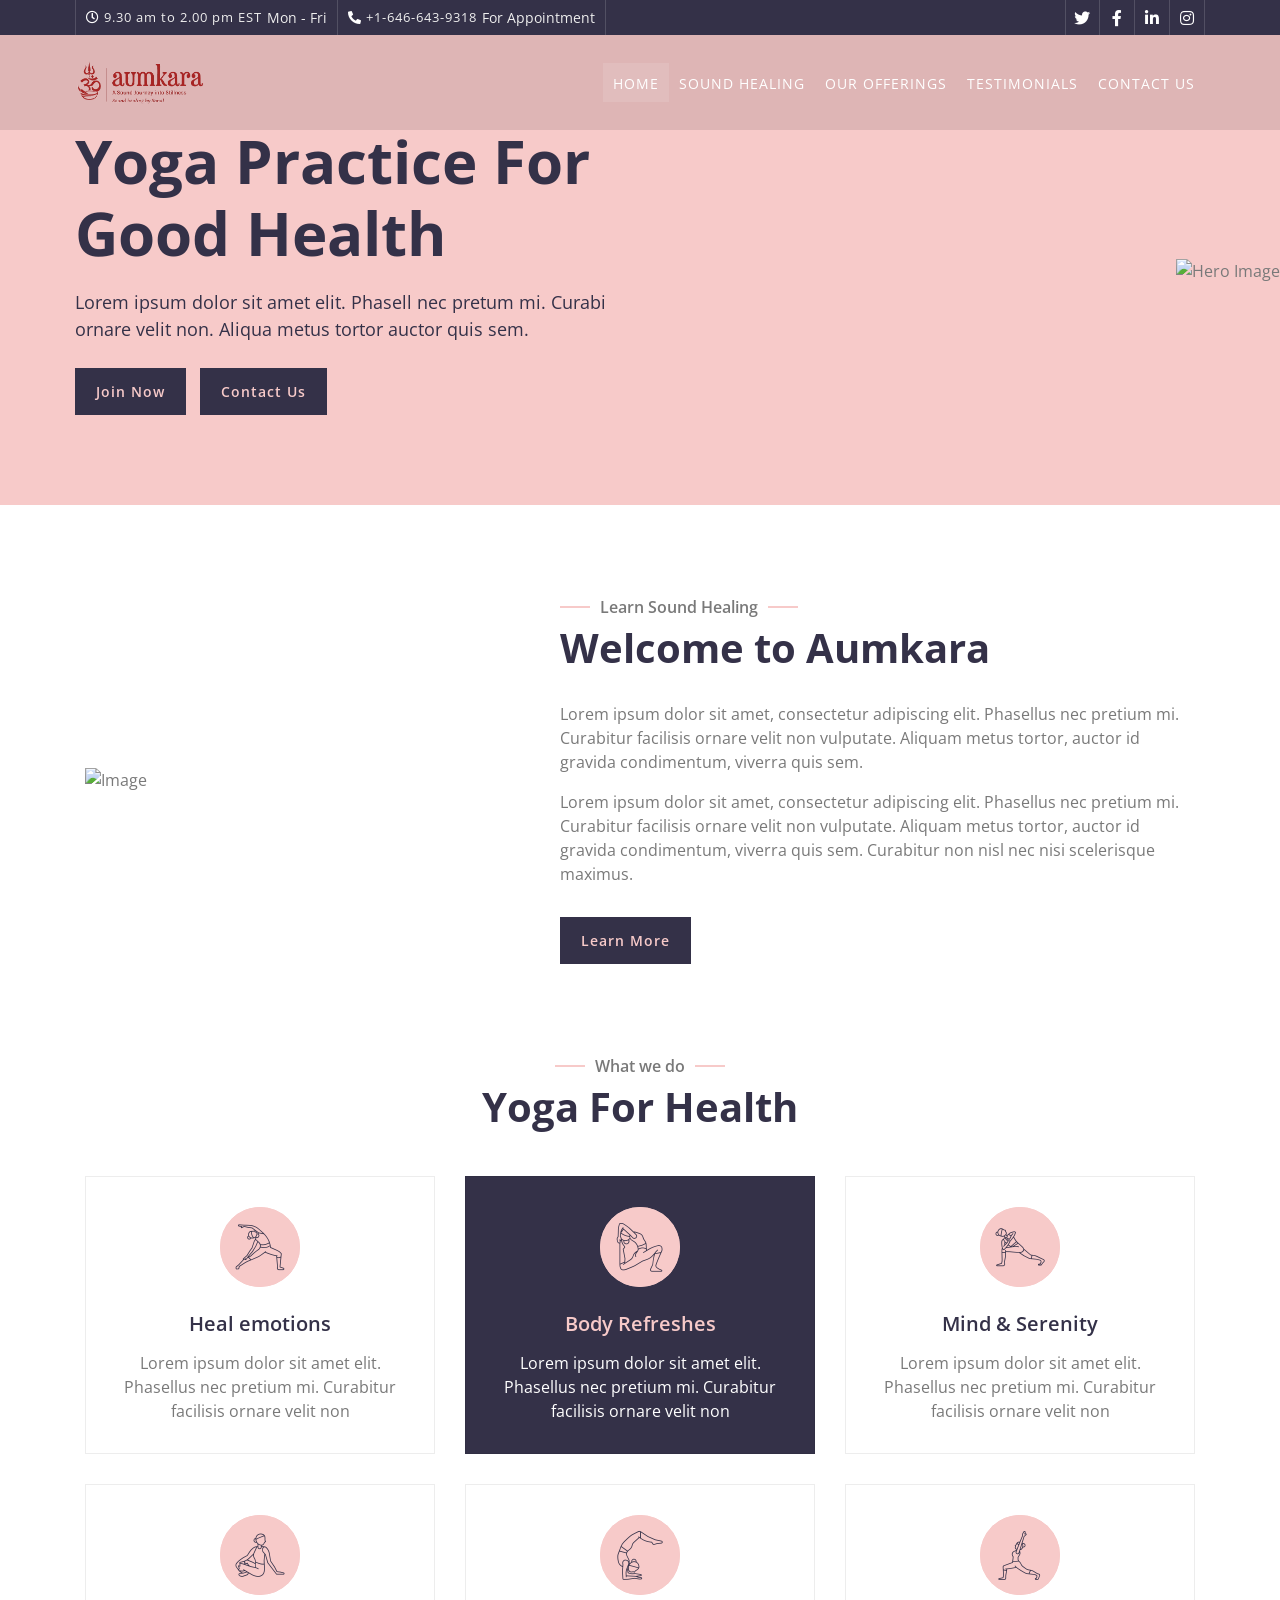
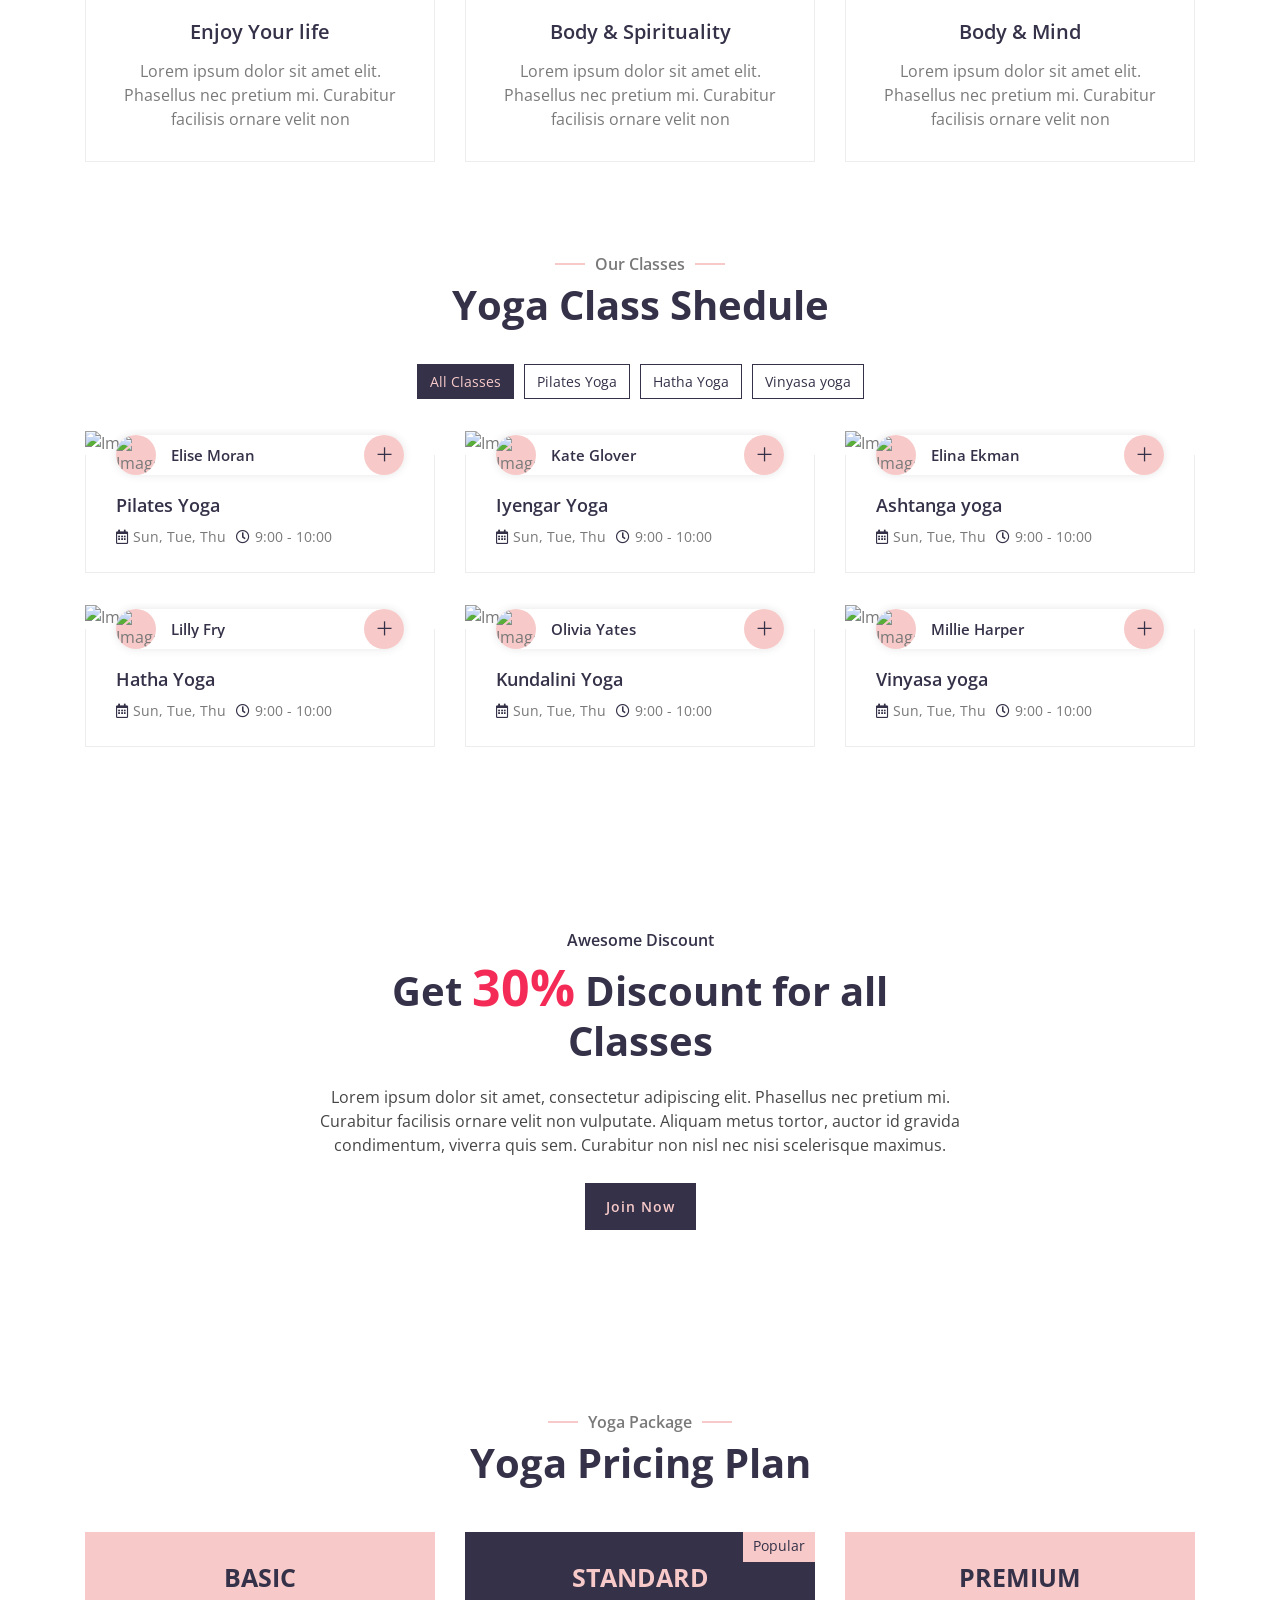
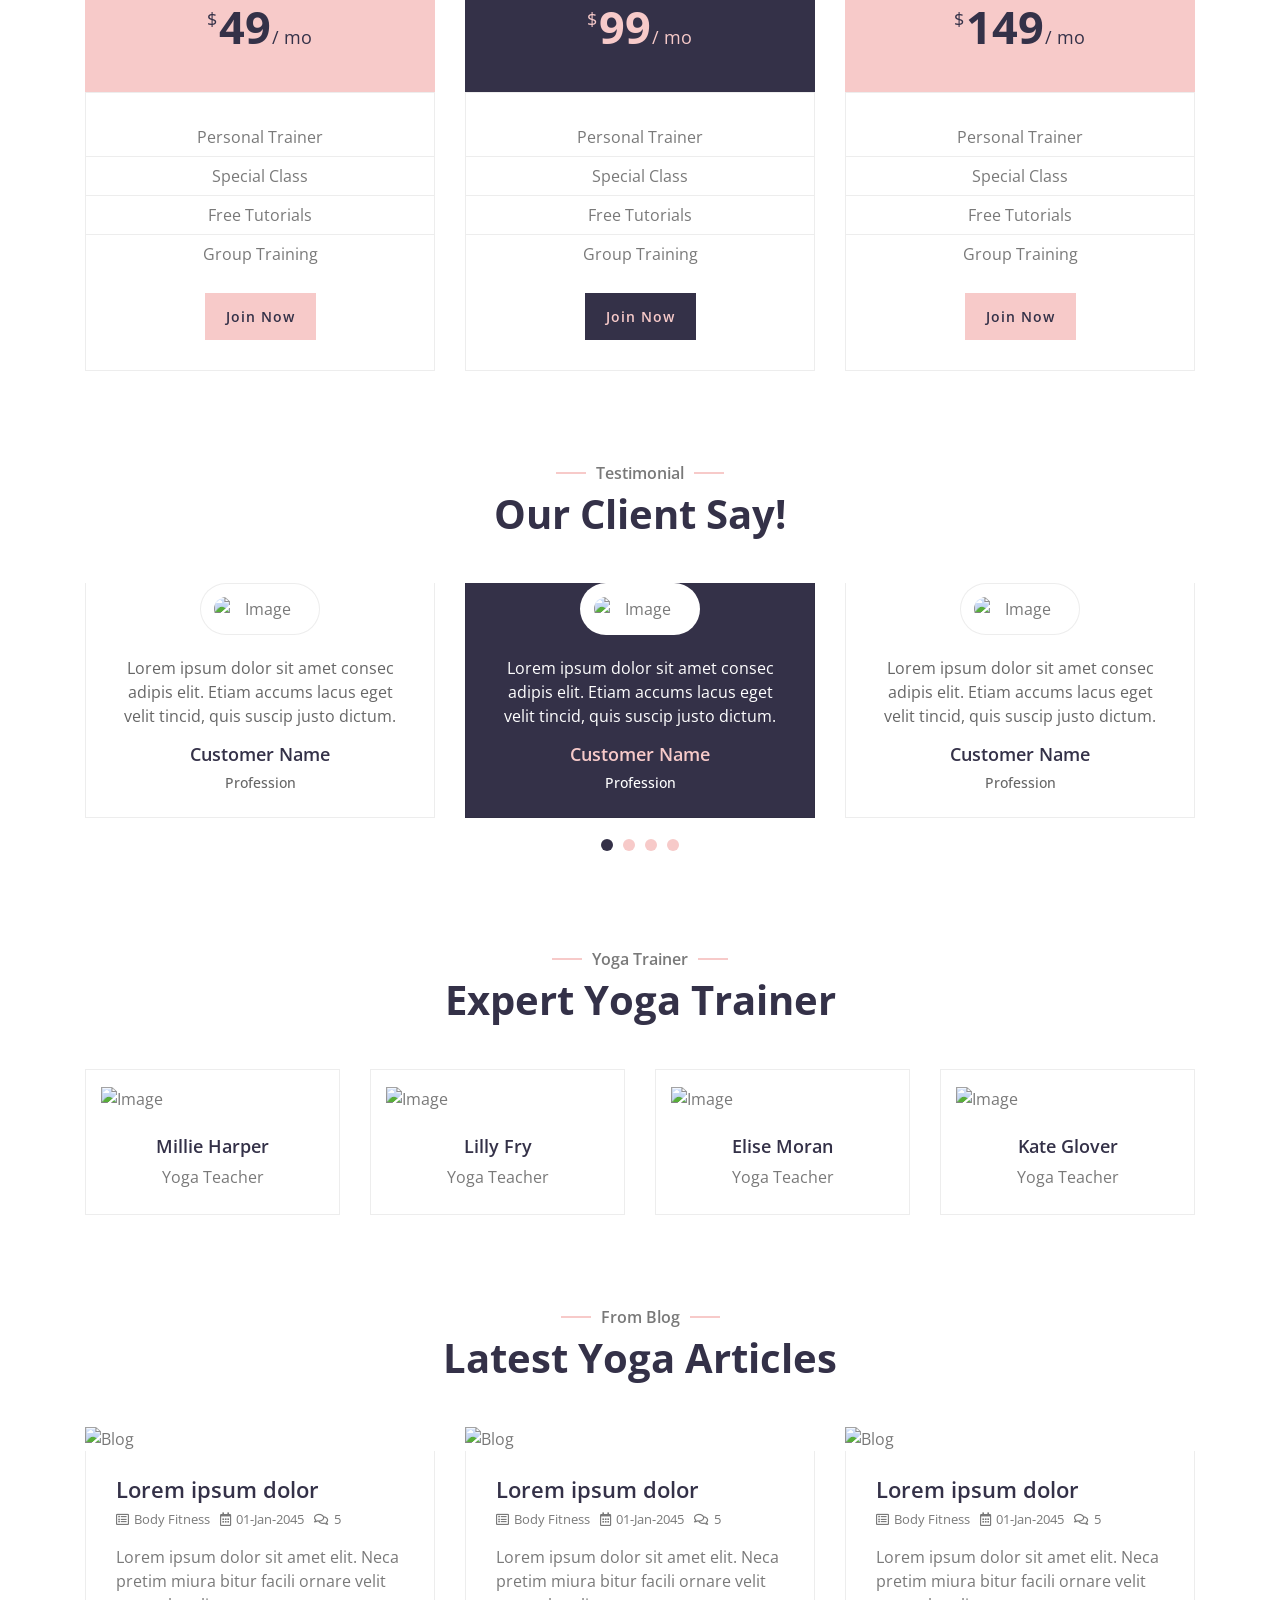
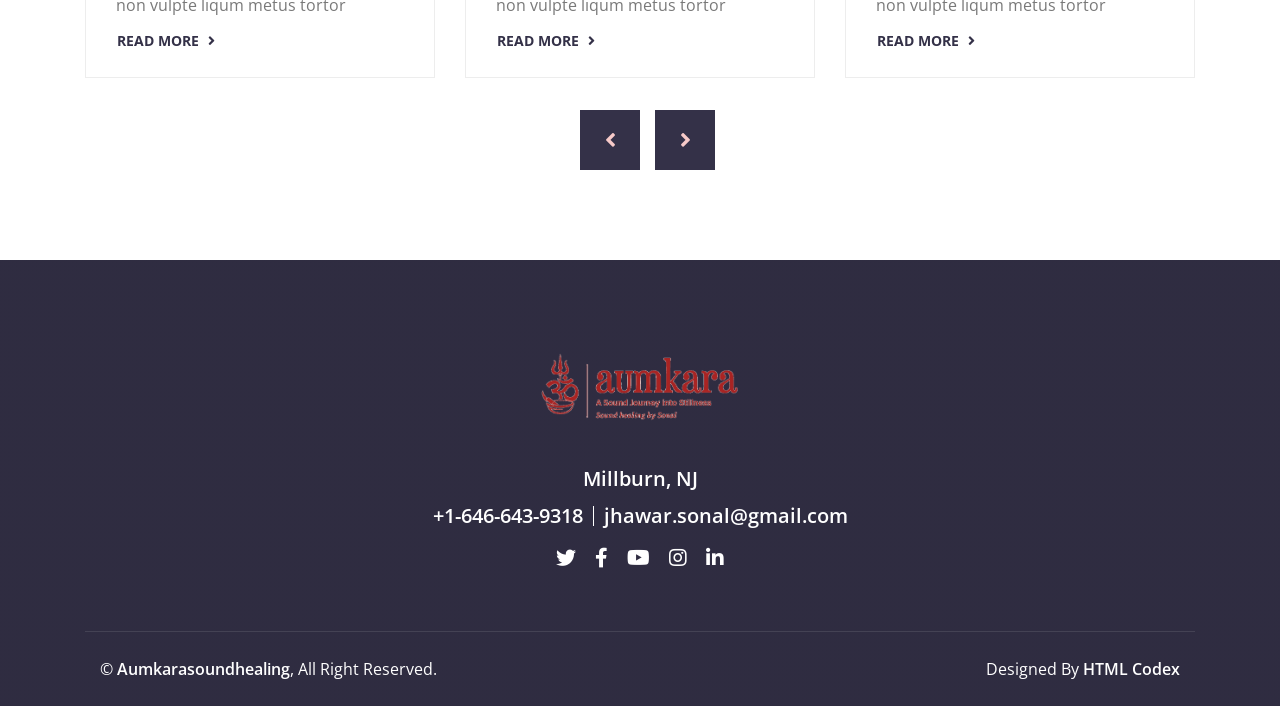
==== commit ad01e89f: "More modifications." ====
--- a/index.html
+++ b/index.html
@@ -62,7 +62,7 @@
         <!-- Nav Bar Start -->
         <div class="navbar navbar-expand-lg bg-dark navbar-dark">
             <div class="container-fluid">
-                <a href="index.html" class="navbar-brand"><img src="img/main_logo_trans.png" alt="Aumkara Logo" style="height: 60px;"></a>
+                <a href="index.html" class="navbar-brand"><img src="img/main_logo_trans.png" alt="Aumkara Logo" style="height: 45px;"></a>
                 <button type="button" class="navbar-toggler" data-toggle="collapse" data-target="#navbarCollapse">
                     <span class="navbar-toggler-icon"></span>
                 </button>
@@ -70,20 +70,10 @@
                 <div class="collapse navbar-collapse justify-content-between" id="navbarCollapse">
                     <div class="navbar-nav ml-auto">
                         <a href="index.html" class="nav-item nav-link active">Home</a>
-                        <a href="about.html" class="nav-item nav-link">About</a>
-                        <a href="service.html" class="nav-item nav-link">Service</a>
-                        <a href="price.html" class="nav-item nav-link">Price</a>
-                        <a href="class.html" class="nav-item nav-link">Class</a>
-                        <a href="team.html" class="nav-item nav-link">Trainer</a>
-                        <a href="portfolio.html" class="nav-item nav-link">Pose</a>
-                        <div class="nav-item dropdown">
-                            <a href="#" class="nav-link dropdown-toggle" data-toggle="dropdown">Blog</a>
-                            <div class="dropdown-menu">
-                                <a href="blog.html" class="dropdown-item">Blog Grid</a>
-                                <a href="single.html" class="dropdown-item">Blog Detail</a>
-                            </div>
-                        </div>
-                        <a href="contact.html" class="nav-item nav-link">Contact</a>
+                        <a href="about.html" class="nav-item nav-link">Sound Healing</a>
+                        <a href="service.html" class="nav-item nav-link">Our Offerings</a>
+                        <a href="price.html" class="nav-item nav-link">Testimonials</a>
+                        <a href="contact.html" class="nav-item nav-link">Contact us</a>
                     </div>
                 </div>
             </div>
@@ -129,7 +119,7 @@
                     </div>
                     <div class="col-lg-7 col-md-6">
                         <div class="section-header text-left">
-                            <p>Learn About Us</p>
+                            <p>Learn Sound Healing</p>
                             <h2>Welcome to Aumkara</h2>
                         </div>
                         <div class="about-text">
@@ -747,7 +737,7 @@
             <div class="container-fluid">
                 <div class="container">
                     <div class="footer-info">
-                        <a href="index.html" class="footer-logo">Y<span>oo</span>ga</a>
+                        <a href="index.html" class="footer-logo"><img src="img/main_logo_trans.png" alt="Aumkara Logo"></a>
                         <h3>Millburn, NJ</h3>
                         <div class="footer-menu">
                             <p><a href="https://wa.me/16466439318" style="text-decoration: none; color: inherit;">+1-646-643-9318</a></p>
--- a/css/style.css
+++ b/css/style.css
@@ -198,7 +198,7 @@
 
 .navbar .navbar-brand img {
     max-width: 100%;
-    max-height: 80px;
+    max-height: 45px;
 }
 
 .navbar-dark .navbar-nav .nav-link,
@@ -1935,6 +1935,11 @@
     text-transform: lowercase;
 }
 
+.footer .footer-info .footer-logo img {
+    max-width: 100%;
+    max-height: 70px;
+}
+
 .footer .footer-info h3 {
     margin-bottom: 15px;
     font-size: 20px;
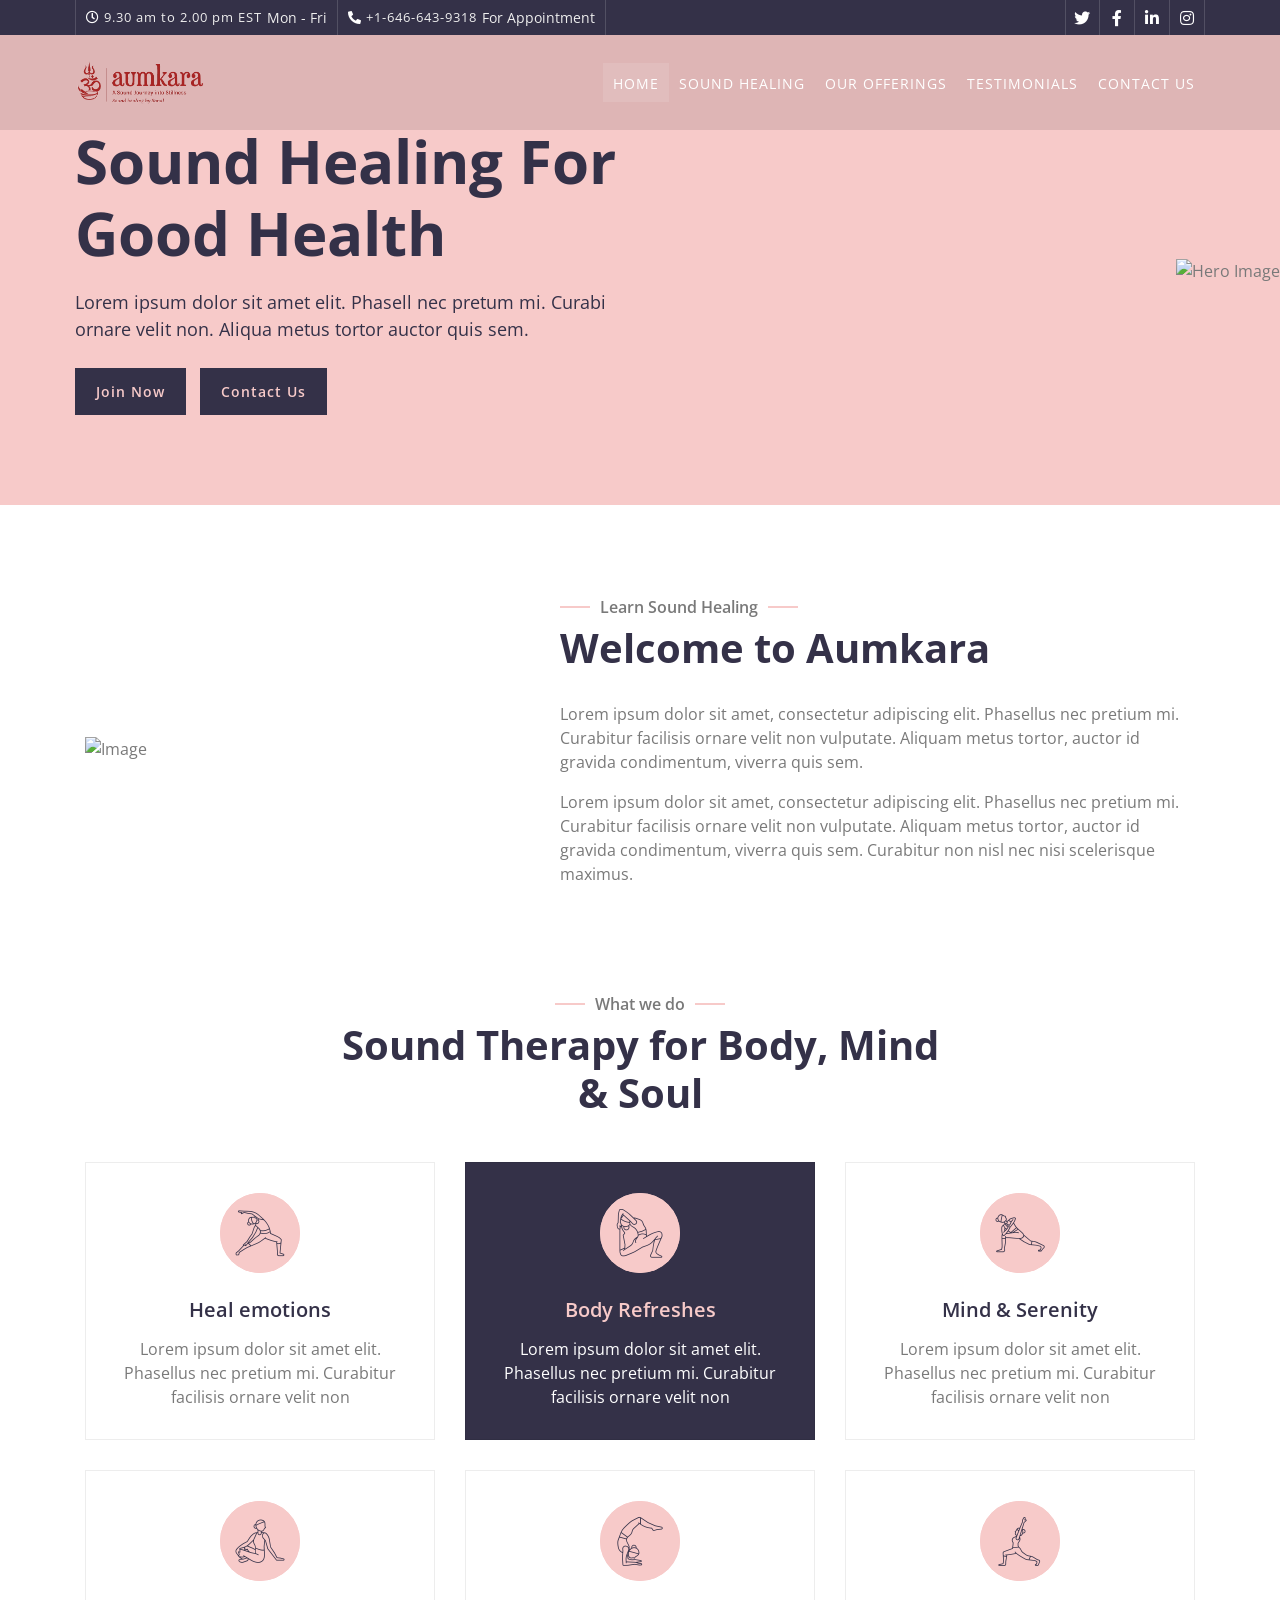
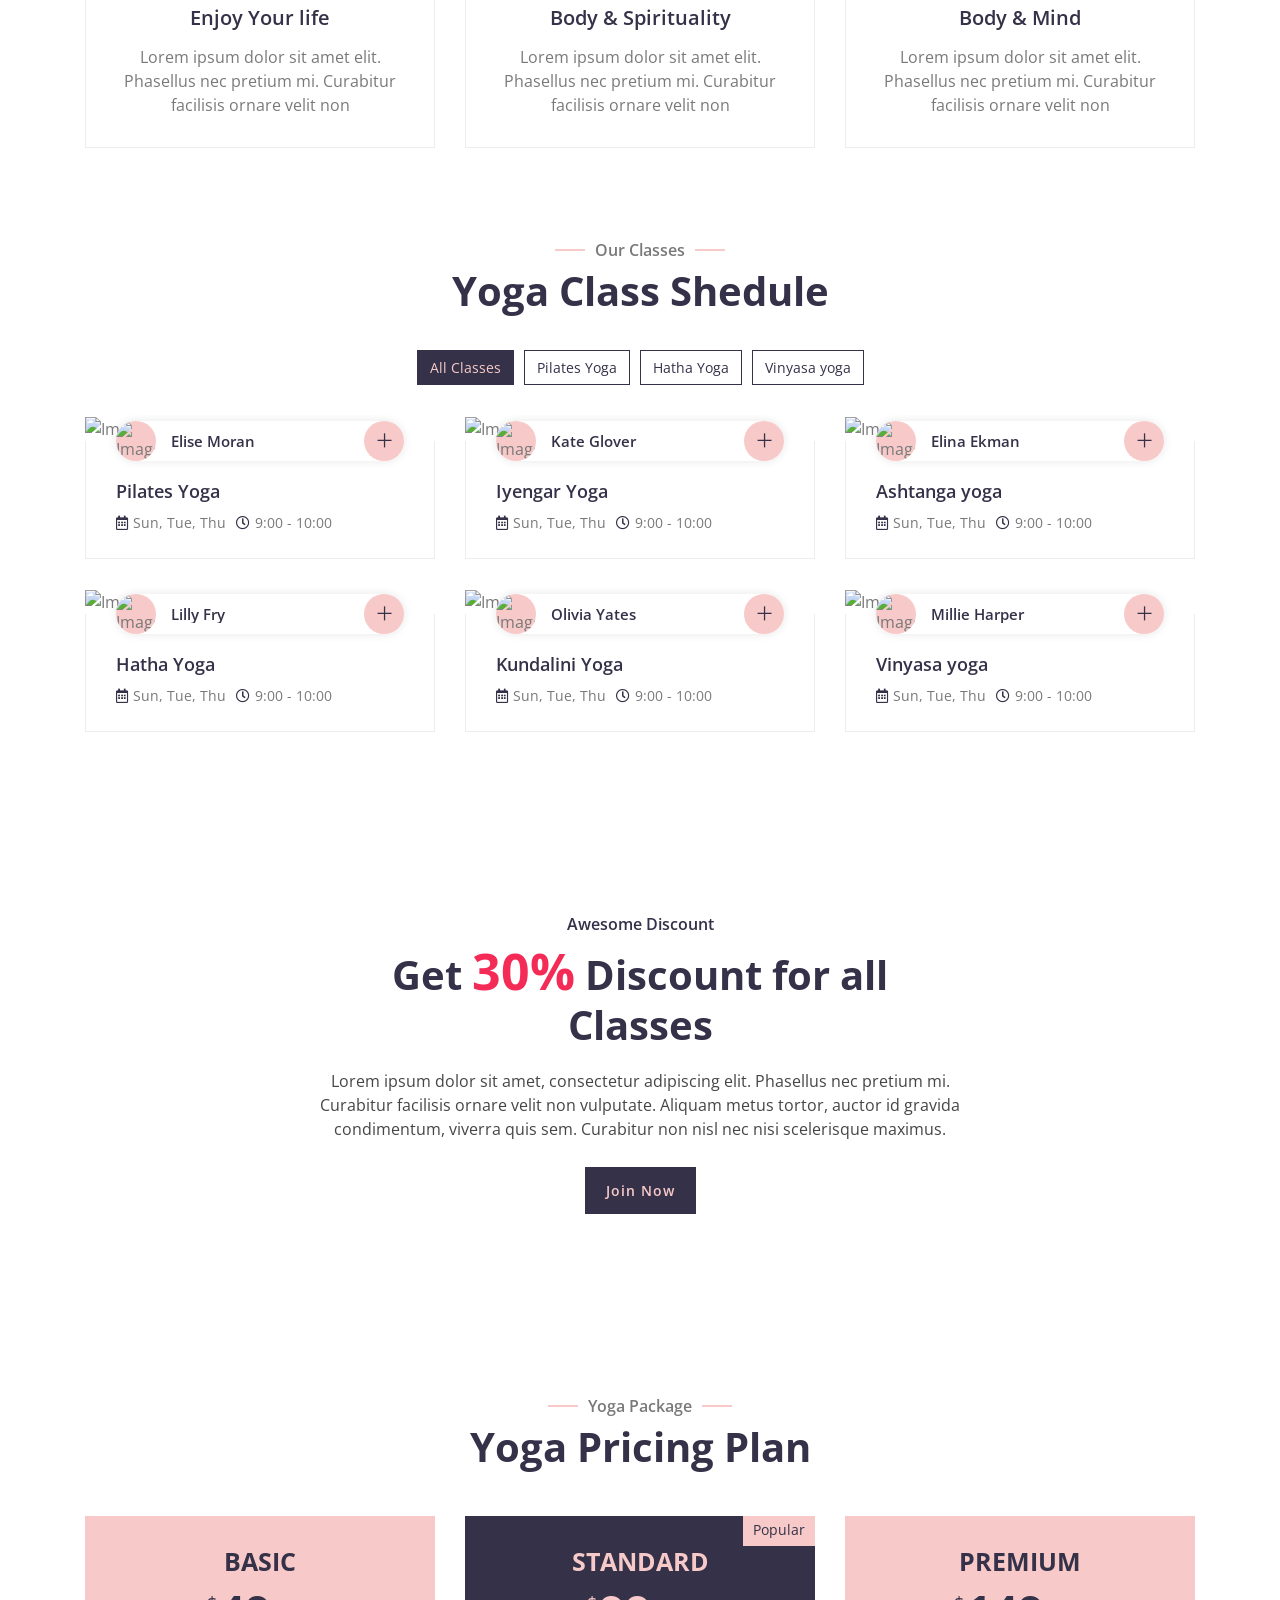
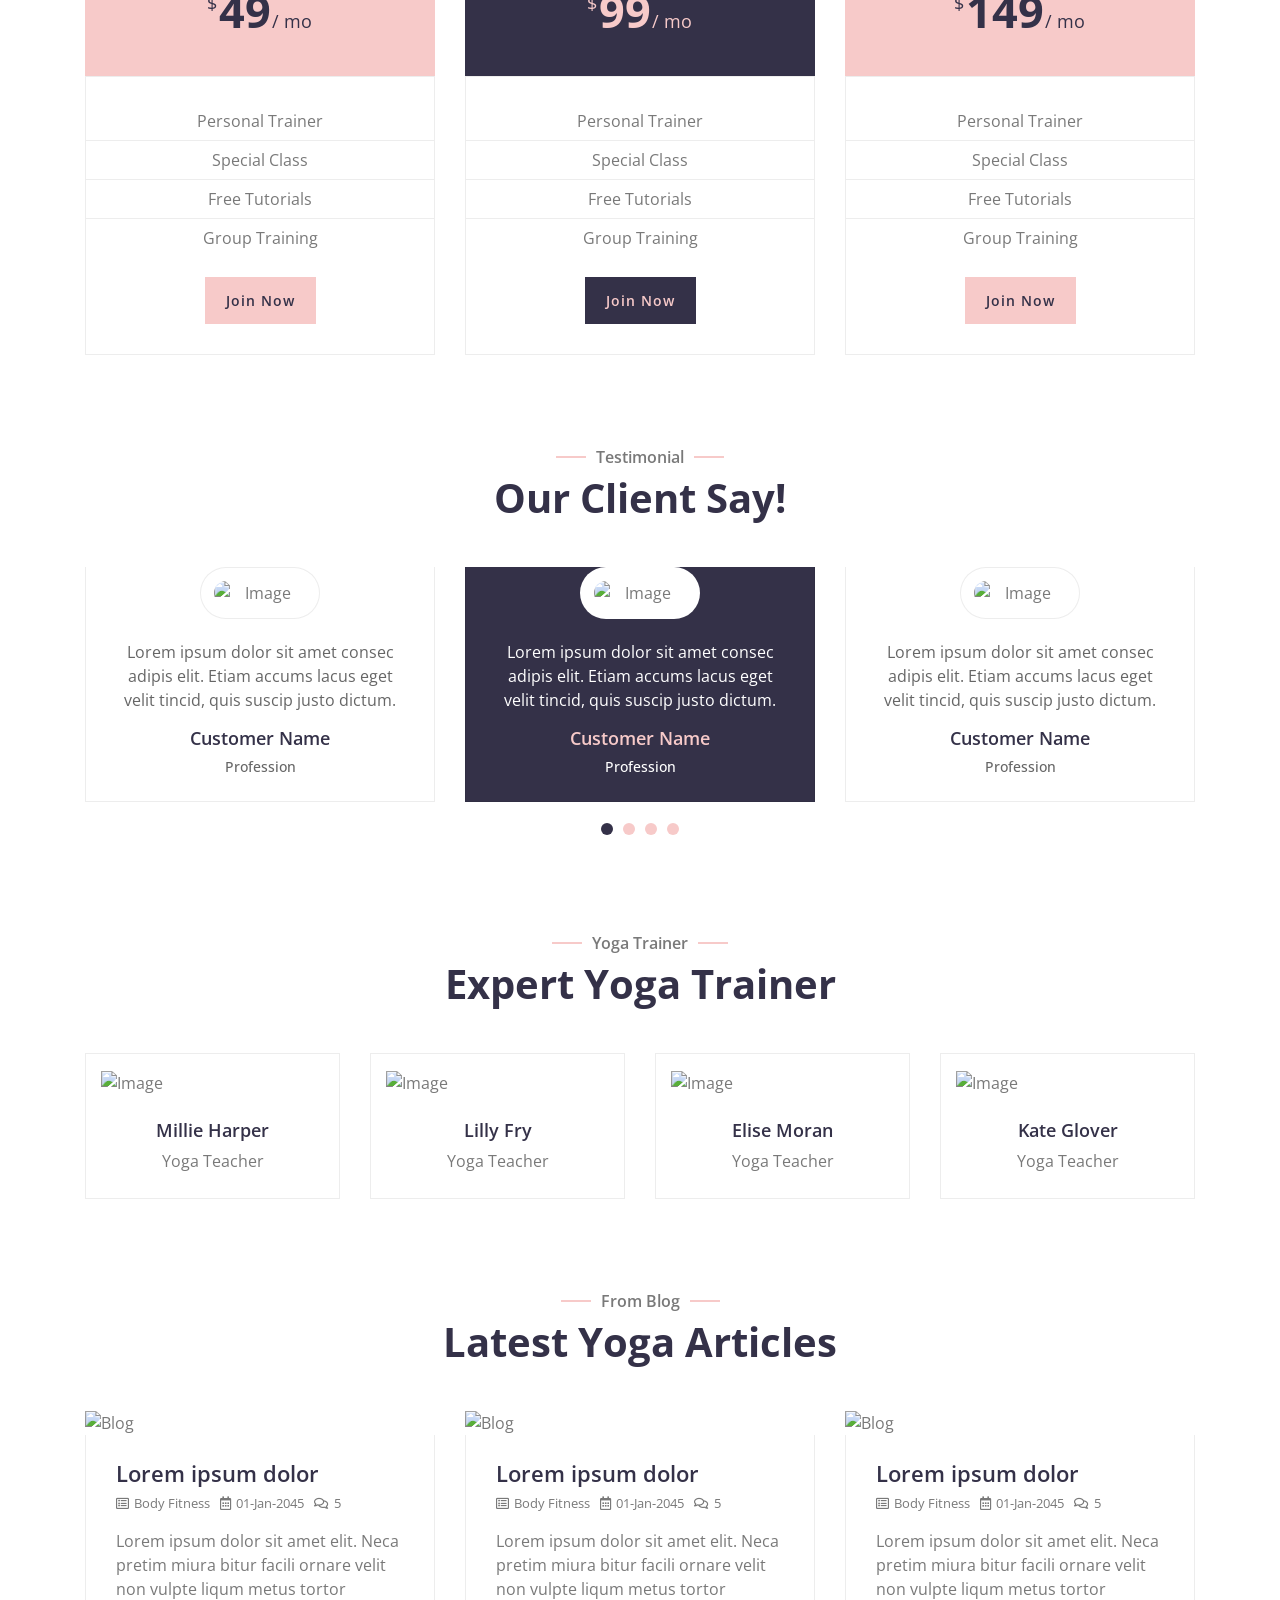
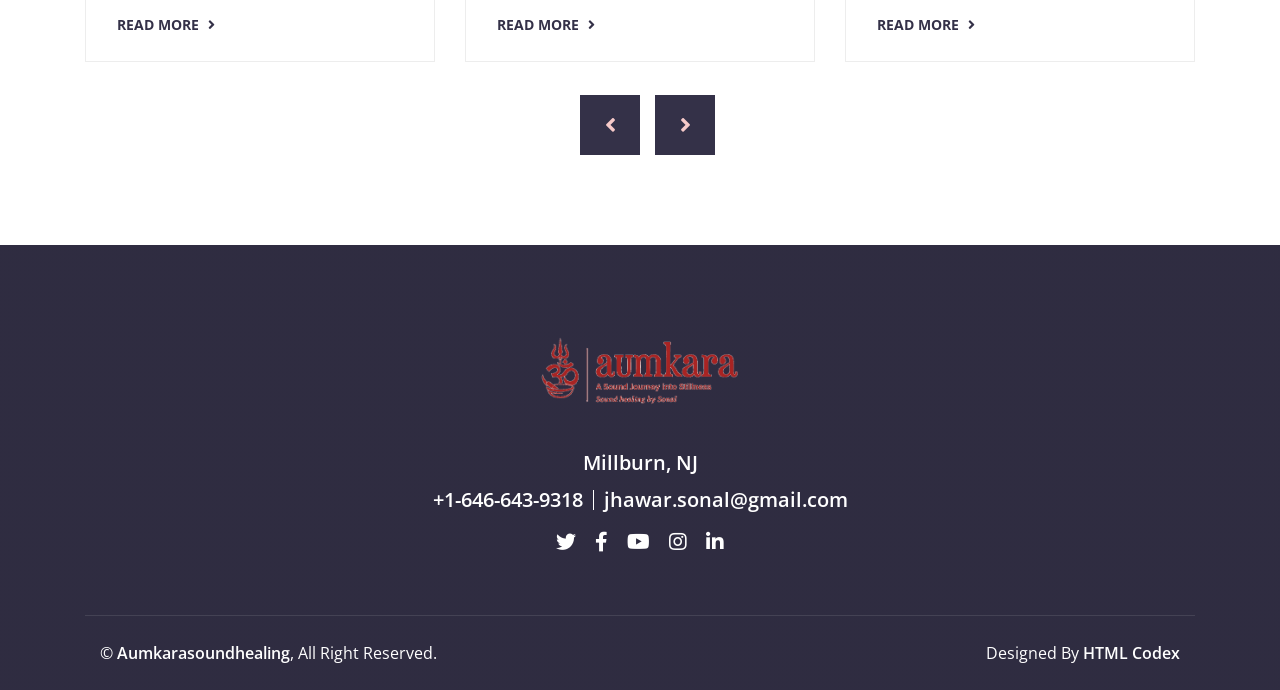
==== commit d07bbb09: "More modifications" ====
--- a/index.html
+++ b/index.html
@@ -87,7 +87,7 @@
                 <div class="row align-items-center">
                     <div class="col-sm-12 col-md-6">
                         <div class="hero-text">
-                            <h1>Yoga Practice For Good Health</h1>
+                            <h1>Sound Healing For Good Health</h1>
                             <p>
                                 Lorem ipsum dolor sit amet elit. Phasell nec pretum mi. Curabi ornare velit non. Aliqua metus tortor auctor quis sem.
                             </p>
@@ -129,7 +129,6 @@
                             <p>
                                 Lorem ipsum dolor sit amet, consectetur adipiscing elit. Phasellus nec pretium mi. Curabitur facilisis ornare velit non vulputate. Aliquam metus tortor, auctor id gravida condimentum, viverra quis sem. Curabitur non nisl nec nisi scelerisque maximus.
                             </p>
-                            <a class="btn" href="">Learn More</a>
                         </div>
                     </div>
                 </div>
@@ -143,7 +142,7 @@
             <div class="container">
                 <div class="section-header text-center wow zoomIn" data-wow-delay="0.1s">
                     <p>What we do</p>
-                    <h2>Yoga For Health</h2>
+                    <h2>Sound Therapy for Body, Mind & Soul</h2>
                 </div>
                 <div class="row">
                     <div class="col-lg-4 col-md-6 wow fadeInUp" data-wow-delay="0.0s">
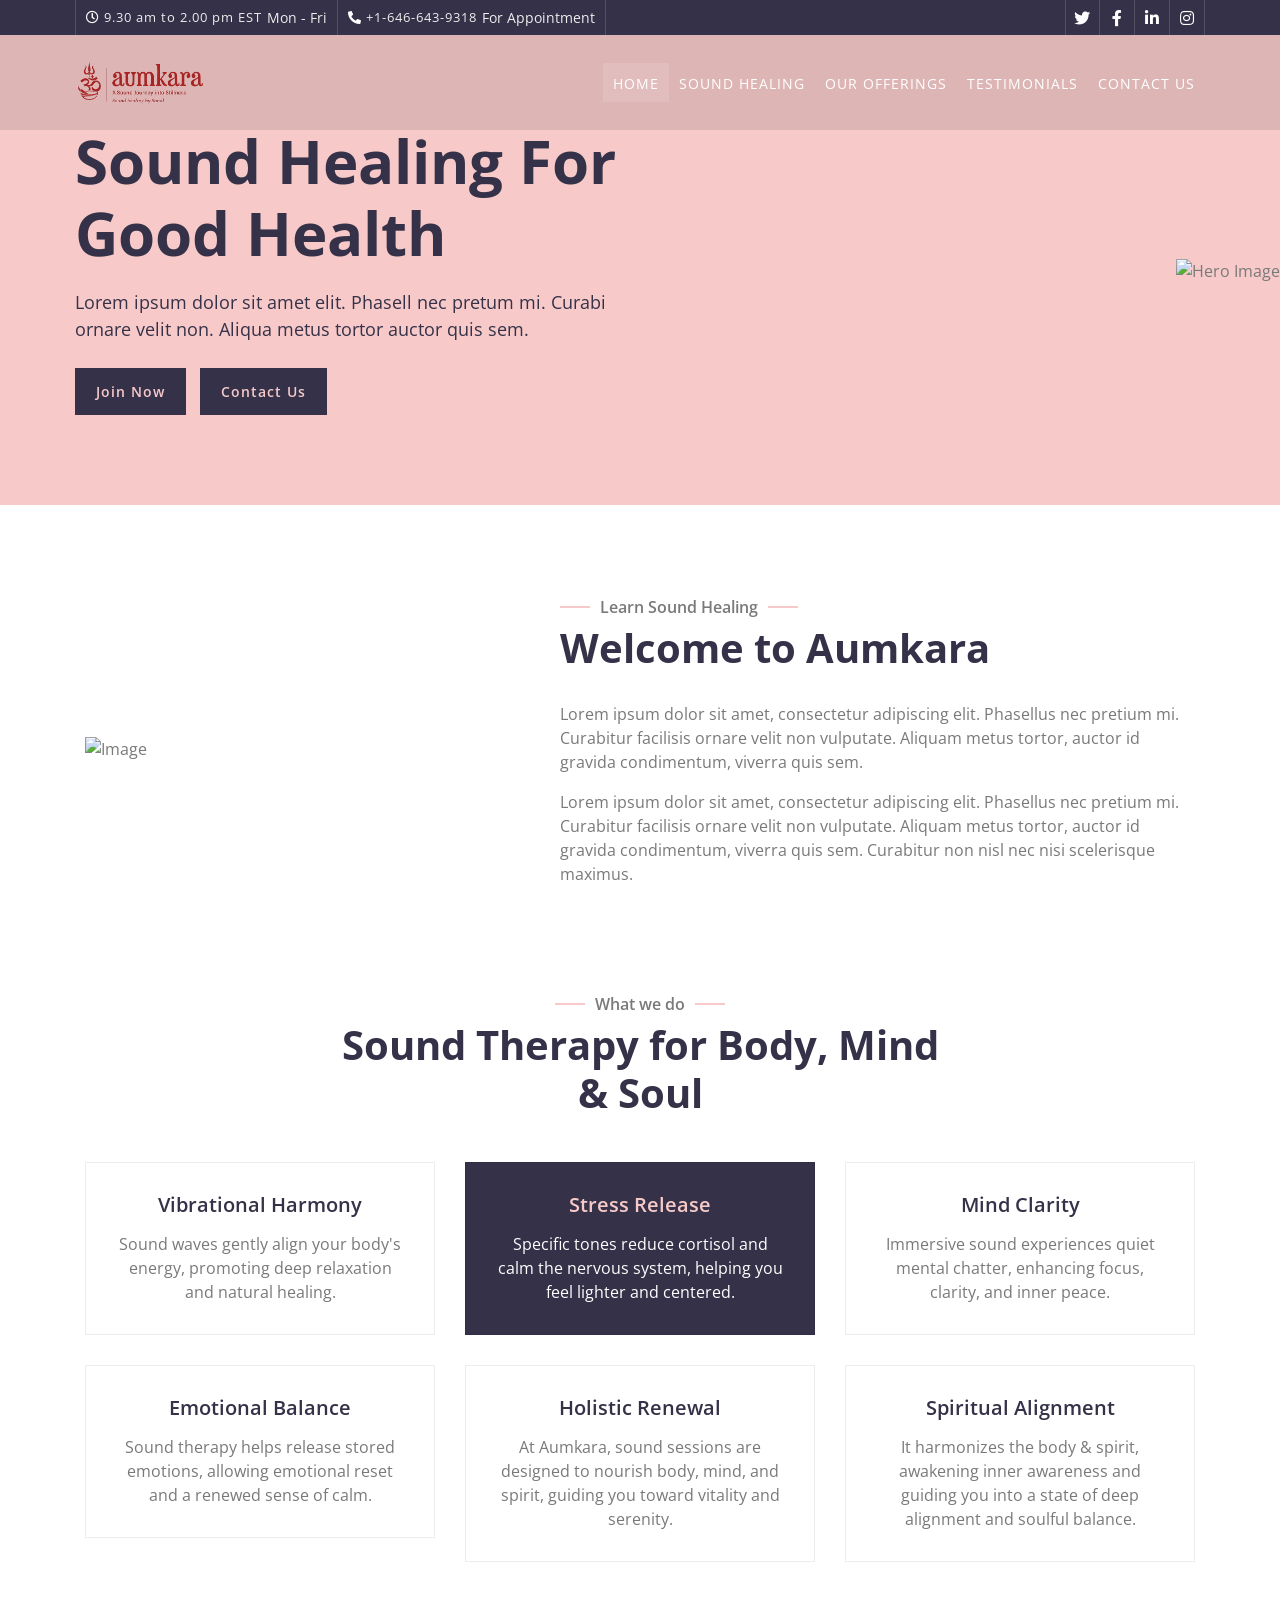
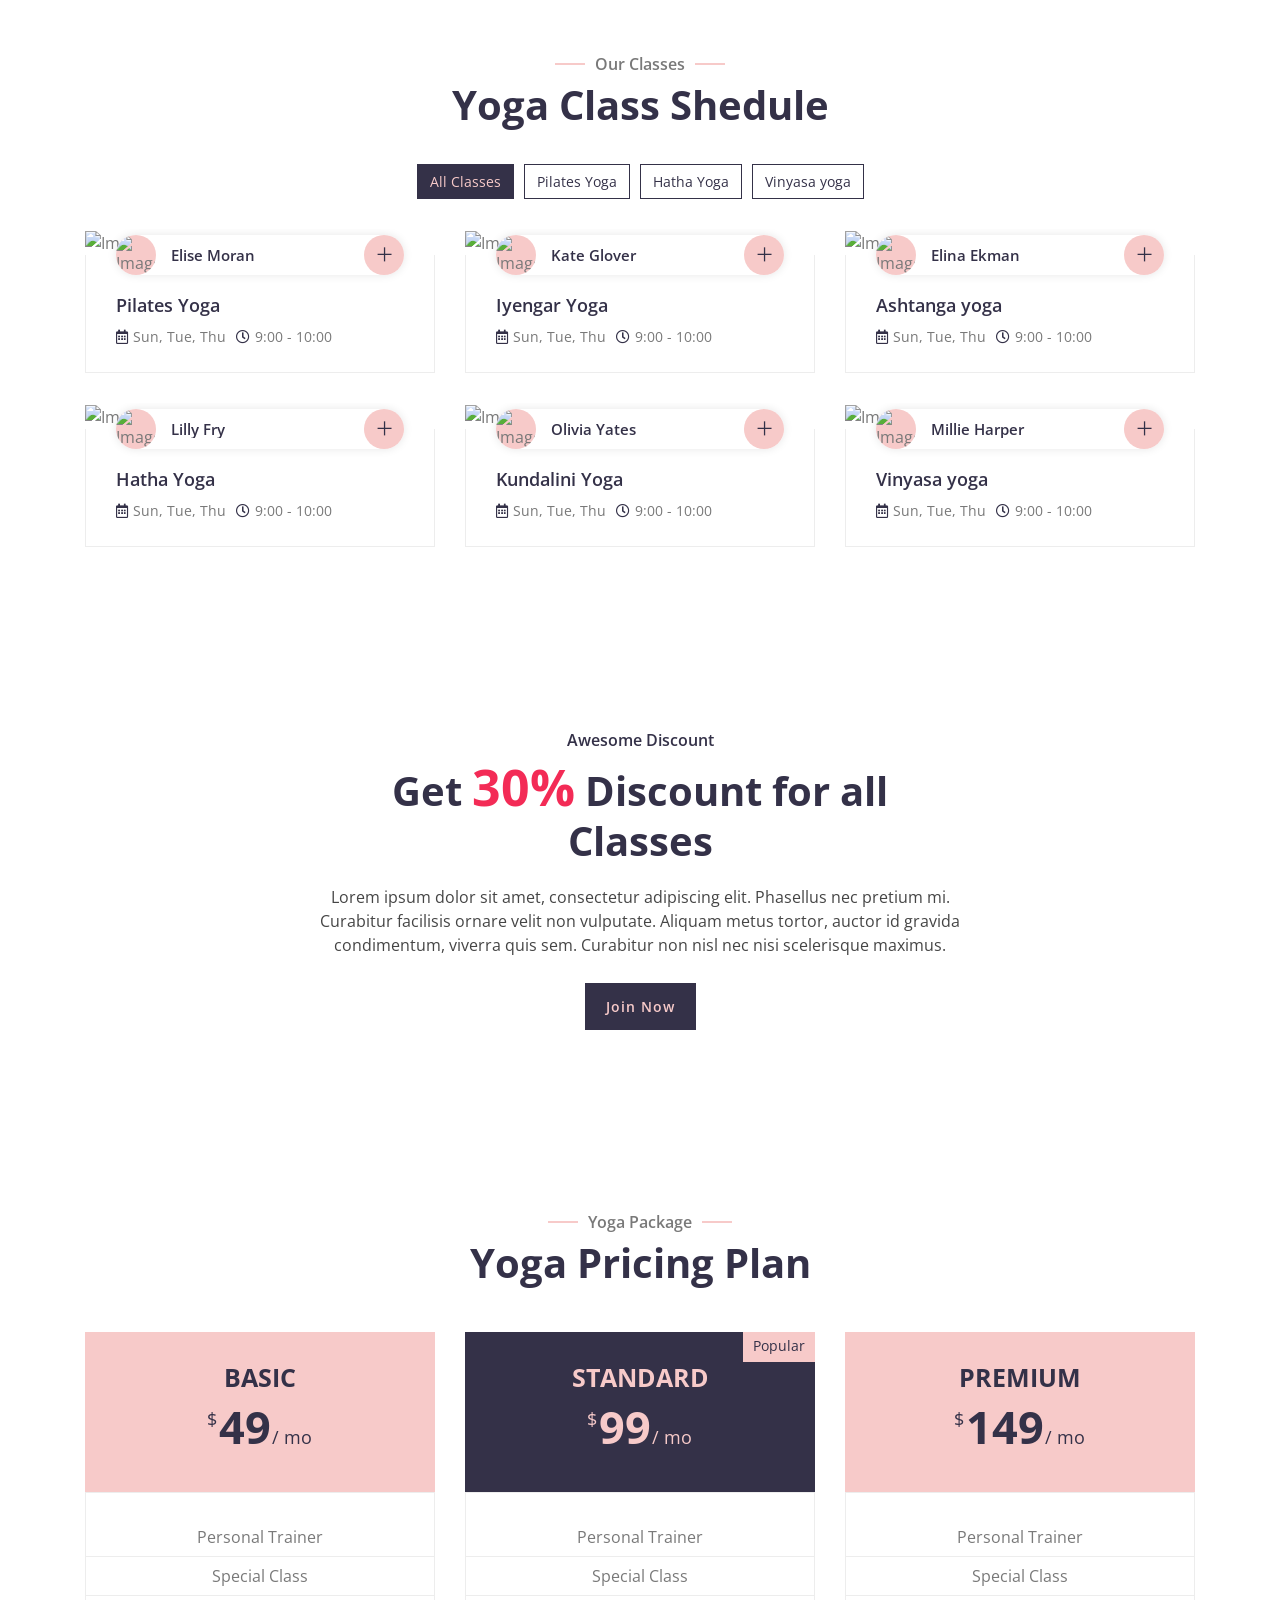
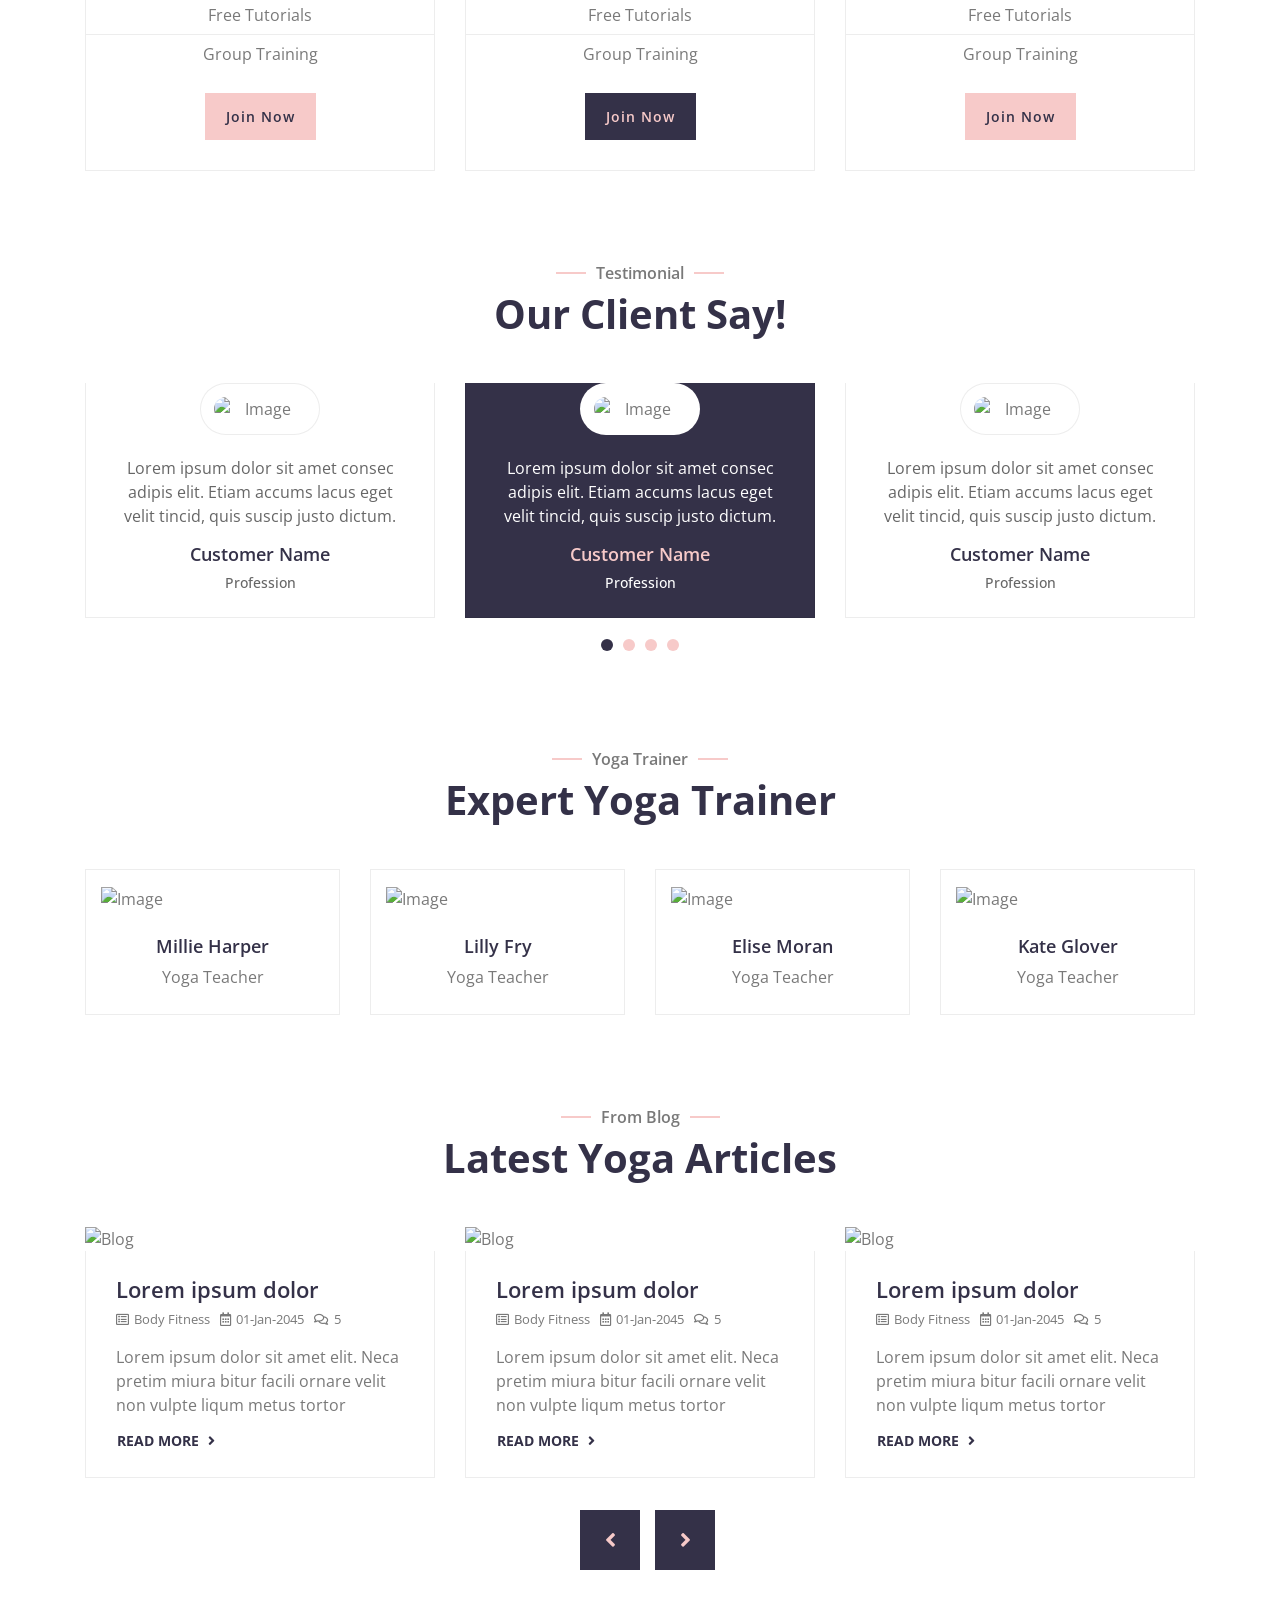
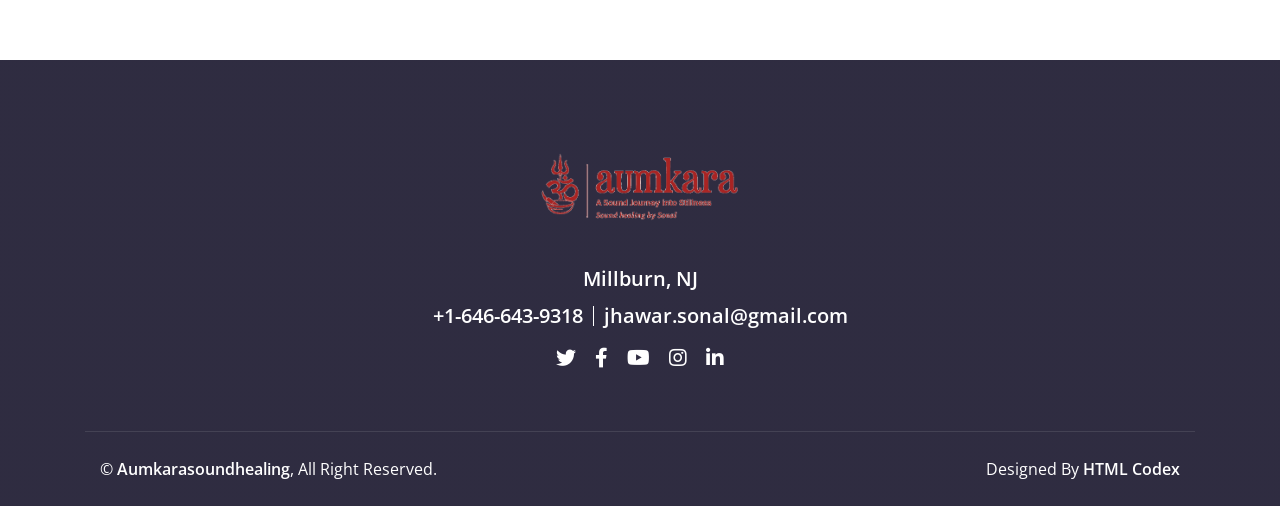
==== commit 0c9c0f3a: "more modifications." ====
--- a/index.html
+++ b/index.html
@@ -147,67 +147,49 @@
                 <div class="row">
                     <div class="col-lg-4 col-md-6 wow fadeInUp" data-wow-delay="0.0s">
                         <div class="service-item">
-                            <div class="service-icon">
-                                <i class="flaticon-workout"></i>
-                            </div>
-                            <h3>Heal emotions</h3>
-                            <p>
-                                Lorem ipsum dolor sit amet elit. Phasellus nec pretium mi. Curabitur facilisis ornare velit non
+                            <h3>Vibrational Harmony</h3>
+                            <p>
+                                Sound waves gently align your body's energy, promoting deep relaxation and natural healing.
                             </p>
                         </div>
                     </div>
                     <div class="col-lg-4 col-md-6 wow fadeInUp" data-wow-delay="0.2s">
                         <div class="service-item active">
-                            <div class="service-icon">
-                                <i class="flaticon-workout-1"></i>
-                            </div>
-                            <h3>Body Refreshes</h3>
-                            <p>
-                                Lorem ipsum dolor sit amet elit. Phasellus nec pretium mi. Curabitur facilisis ornare velit non
+                            <h3>Stress Release</h3>
+                            <p>
+                                Specific tones reduce cortisol and calm the nervous system, helping you feel lighter and centered.
                             </p>
                         </div>
                     </div>
                     <div class="col-lg-4 col-md-6 wow fadeInUp" data-wow-delay="0.4s">
                         <div class="service-item">
-                            <div class="service-icon">
-                                <i class="flaticon-workout-2"></i>
-                            </div>
-                            <h3>Mind & Serenity</h3>
-                            <p>
-                                Lorem ipsum dolor sit amet elit. Phasellus nec pretium mi. Curabitur facilisis ornare velit non
+                            <h3>Mind Clarity</h3>
+                            <p>
+                                Immersive sound experiences quiet mental chatter, enhancing focus, clarity, and inner peace.
                             </p>
                         </div>
                     </div>
                     <div class="col-lg-4 col-md-6 wow fadeInUp" data-wow-delay="0.6s">
                         <div class="service-item">
-                            <div class="service-icon">
-                                <i class="flaticon-workout-3"></i>
-                            </div>
-                            <h3>Enjoy Your life</h3>
-                            <p>
-                                Lorem ipsum dolor sit amet elit. Phasellus nec pretium mi. Curabitur facilisis ornare velit non
+                            <h3>Emotional Balance</h3>
+                            <p>
+                                Sound therapy helps release stored emotions, allowing emotional reset and a renewed sense of calm.
                             </p>
                         </div>
                     </div>
                     <div class="col-lg-4 col-md-6 wow fadeInUp" data-wow-delay="0.8s">
                         <div class="service-item">
-                            <div class="service-icon">
-                                <i class="flaticon-workout-4"></i>
-                            </div>
-                            <h3>Body & Spirituality</h3>
-                            <p>
-                                Lorem ipsum dolor sit amet elit. Phasellus nec pretium mi. Curabitur facilisis ornare velit non
+                            <h3>Holistic Renewal</h3>
+                            <p>
+                                At Aumkara, sound sessions are designed to nourish body, mind, and spirit, guiding you toward vitality and serenity.
                             </p>
                         </div>
                     </div>
                     <div class="col-lg-4 col-md-6 wow fadeInUp" data-wow-delay="1s">
                         <div class="service-item">
-                            <div class="service-icon">
-                                <i class="flaticon-yoga-pose"></i>
-                            </div>
-                            <h3>Body & Mind</h3>
-                            <p>
-                                Lorem ipsum dolor sit amet elit. Phasellus nec pretium mi. Curabitur facilisis ornare velit non
+                            <h3>Spiritual Alignment</h3>
+                            <p>
+                                It harmonizes the body &amp; spirit, awakening inner awareness and guiding you into a state of deep alignment and soulful balance.
                             </p>
                         </div>
                     </div>
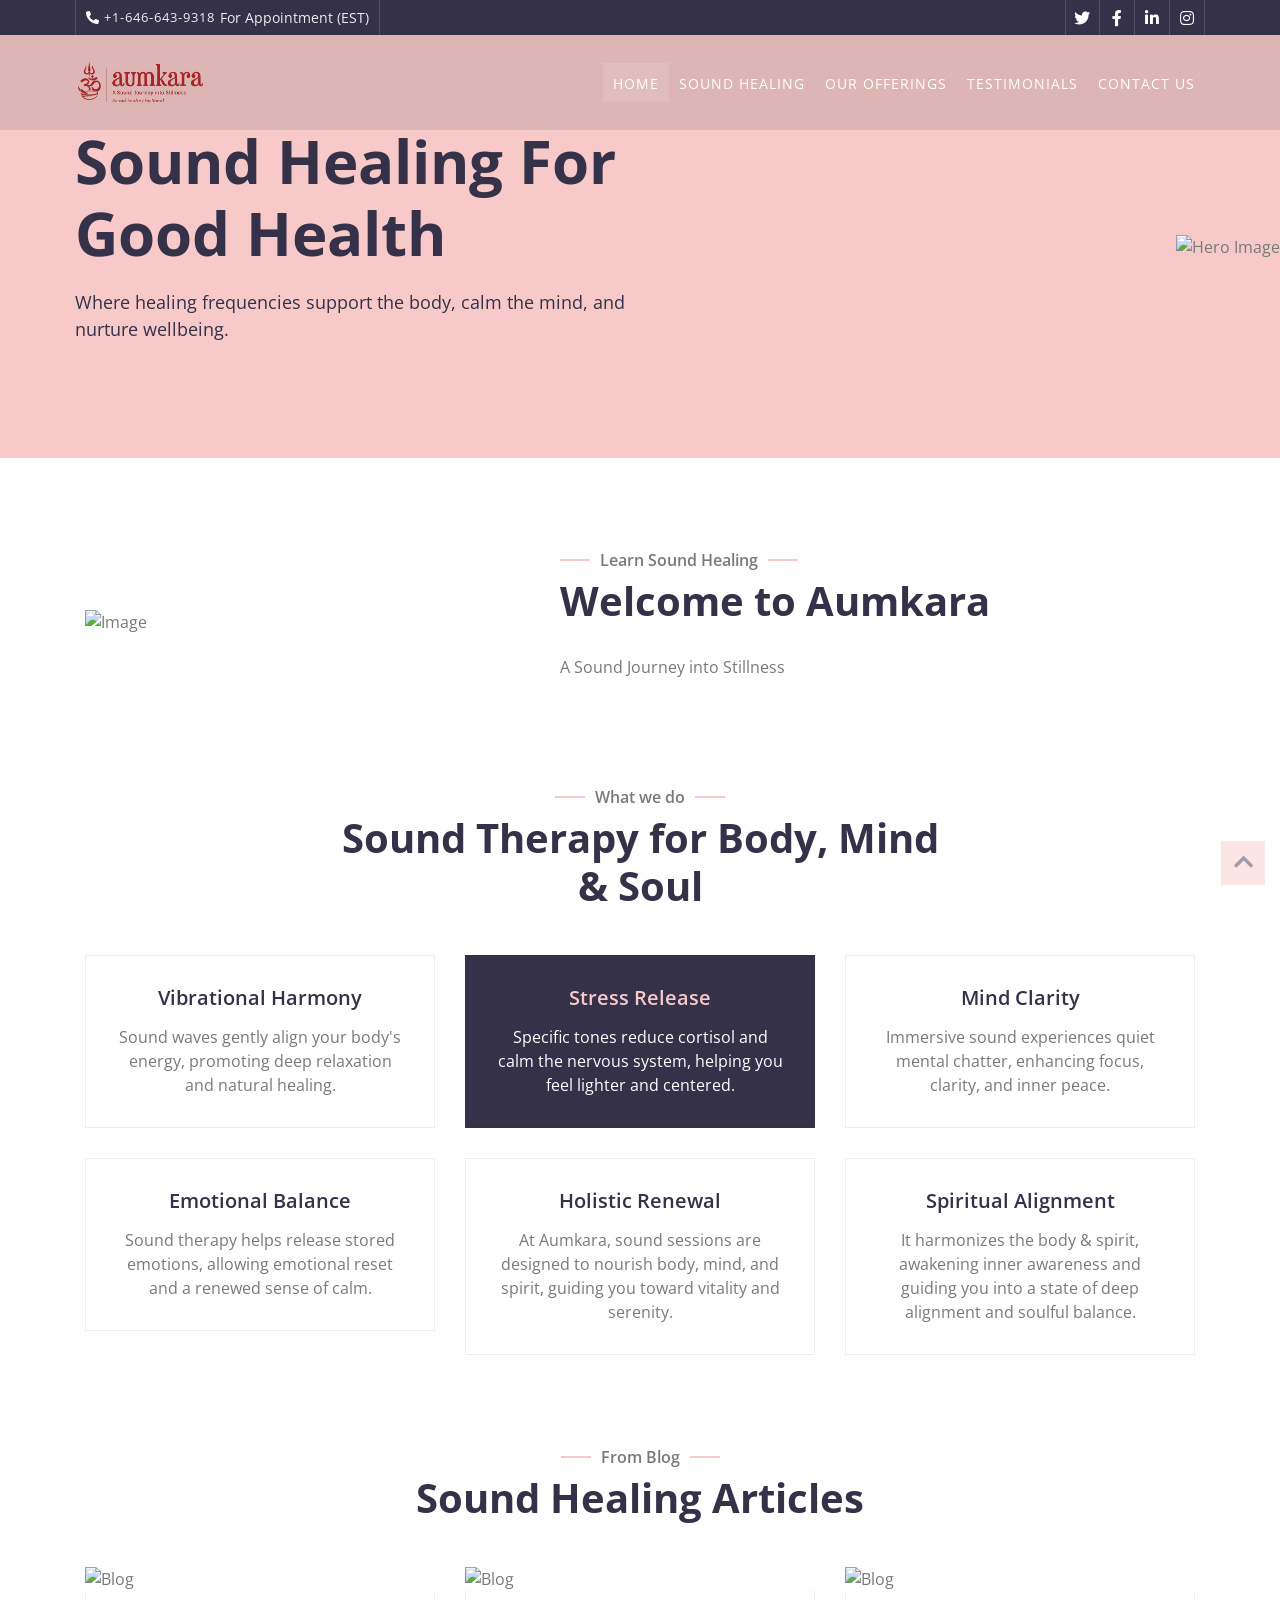
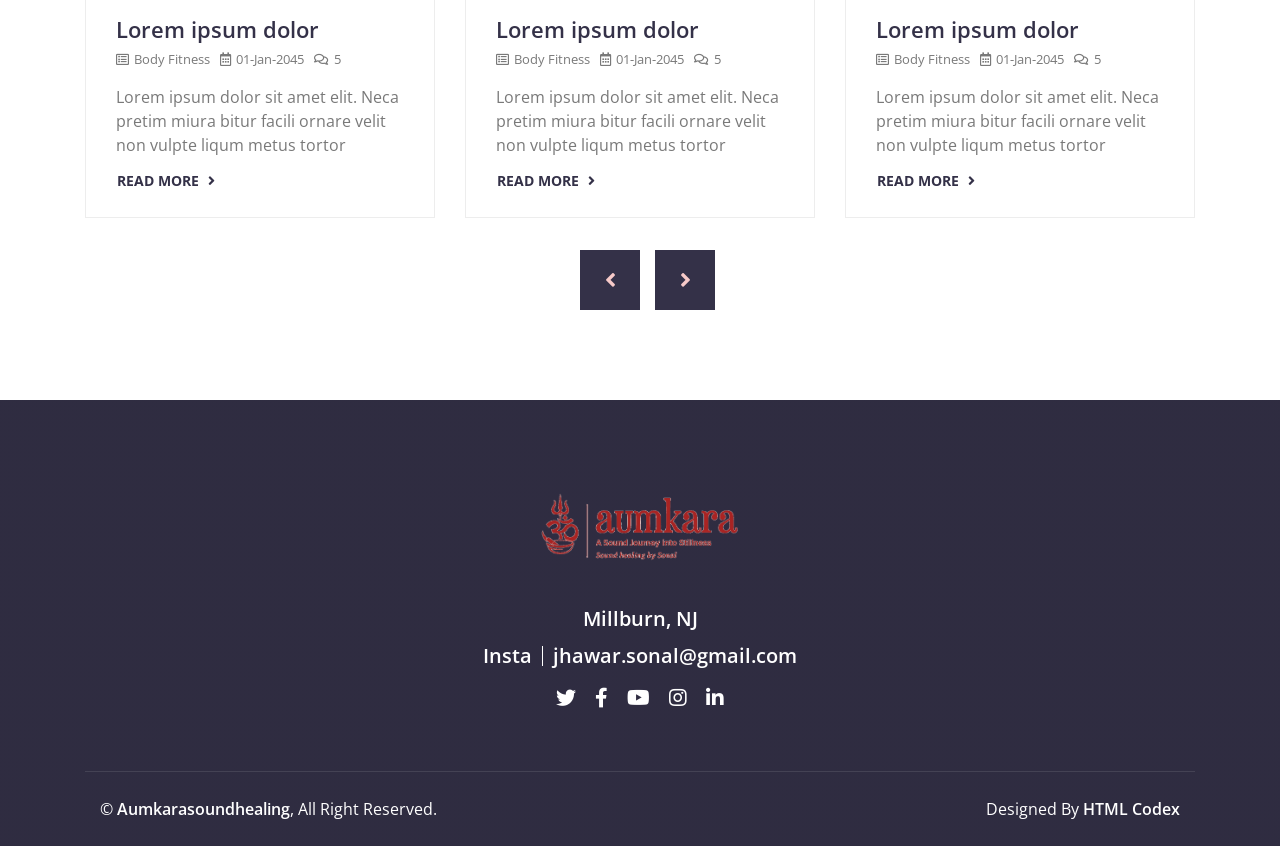
==== commit c36854d3: "Updating website." ====
--- a/index.html
+++ b/index.html
@@ -32,15 +32,15 @@
                 <div class="row">
                     <div class="col-md-8">
                         <div class="top-bar-left">
-                            <div class="text">
+                            <!--div class="text">
                                 <i class="far fa-clock"></i>
                                 <h2>9.30 am to 2.00 pm EST</h2>
                                 <p>Mon - Fri</p>
-                            </div>
+                            </div-->
                             <div class="text">
                                 <i class="fa fa-phone-alt"></i>
                                 <h2><a href="https://wa.me/16466439318" style="text-decoration: none; color: inherit;">+1-646-643-9318</a></h2>
-                                <p>For Appointment</p>
+                                <p>For Appointment (EST)</p>
                             </div>
                         </div>
                     </div>
@@ -88,13 +88,11 @@
                     <div class="col-sm-12 col-md-6">
                         <div class="hero-text">
                             <h1>Sound Healing For Good Health</h1>
-                            <p>
-                                Lorem ipsum dolor sit amet elit. Phasell nec pretum mi. Curabi ornare velit non. Aliqua metus tortor auctor quis sem.
-                            </p>
-                            <div class="hero-btn">
+                            <p>Where healing frequencies support the body, calm the mind, and nurture wellbeing.</p>
+                            <!--div class="hero-btn">
                                 <a class="btn" href="">Join Now</a>
                                 <a class="btn" href="">Contact Us</a>
-                            </div>
+                            </div-->
                         </div>
                     </div>
                     <div class="col-sm-12 col-md-6">
@@ -124,11 +122,11 @@
                         </div>
                         <div class="about-text">
                             <p>
-                                Lorem ipsum dolor sit amet, consectetur adipiscing elit. Phasellus nec pretium mi. Curabitur facilisis ornare velit non vulputate. Aliquam metus tortor, auctor id gravida condimentum, viverra quis sem.
-                            </p>
-                            <p>
+                                A Sound Journey into Stillness
+                            </p>
+                            <!--p>
                                 Lorem ipsum dolor sit amet, consectetur adipiscing elit. Phasellus nec pretium mi. Curabitur facilisis ornare velit non vulputate. Aliquam metus tortor, auctor id gravida condimentum, viverra quis sem. Curabitur non nisl nec nisi scelerisque maximus.
-                            </p>
+                            </p-->
                         </div>
                     </div>
                 </div>
@@ -200,7 +198,7 @@
 
 
         <!-- Class Start -->
-        <div class="class">
+        <!--div class="class">
             <div class="container">
                 <div class="section-header text-center wow zoomIn" data-wow-delay="0.1s">
                     <p>Our Classes</p>
@@ -333,12 +331,12 @@
                     </div>
                 </div>
             </div>
-        </div>
+        </div-->
         <!-- Class End -->
         
         
         <!-- Discount Start -->
-        <div class="discount wow zoomIn" data-wow-delay="0.1s">
+        <!--div class="discount wow zoomIn" data-wow-delay="0.1s">
             <div class="container">
                 <div class="section-header text-center">
                     <p>Awesome Discount</p>
@@ -351,12 +349,12 @@
                     <a class="btn">Join Now</a>
                 </div>
             </div>
-        </div>
+        </div-->
         <!-- Discount End -->
         
         
         <!-- Price Start -->
-        <div class="price">
+        <!--div class="price">
             <div class="container">
                 <div class="section-header text-center wow zoomIn" data-wow-delay="0.1s">
                     <p>Yoga Package</p>
@@ -449,12 +447,12 @@
                     </div>
                 </div>
             </div>
-        </div>
+        </div-->
         <!-- Price End -->
         
         
         <!-- Testimonial Start -->
-        <div class="testimonial wow fadeInUp" data-wow-delay="0.1s">
+        <!--div class="testimonial wow fadeInUp" data-wow-delay="0.1s">
             <div class="container">
                 <div class="section-header text-center">
                     <p>Testimonial</p>
@@ -511,12 +509,12 @@
                     </div>
                 </div>
             </div>
-        </div>
+        </div-->
         <!-- Testimonial End -->
 
 
         <!-- Team Start -->
-        <div class="team">
+        <!--div class="team">
             <div class="container">
                 <div class="section-header text-center wow zoomIn" data-wow-delay="0.1s">
                     <p>Yoga Trainer</p>
@@ -593,7 +591,7 @@
                     </div>
                 </div>
             </div>
-        </div>
+        </div-->
         <!-- Team End -->
 
 
@@ -602,7 +600,7 @@
             <div class="container">
                 <div class="section-header text-center wow zoomIn" data-wow-delay="0.1s">
                     <p>From Blog</p>
-                    <h2>Latest Yoga Articles</h2>
+                    <h2>Sound Healing Articles</h2>
                 </div>
                 <div class="owl-carousel blog-carousel wow fadeInUp" data-wow-delay="0.1s">
                     <div class="blog-item">
@@ -721,7 +719,7 @@
                         <a href="index.html" class="footer-logo"><img src="img/main_logo_trans.png" alt="Aumkara Logo"></a>
                         <h3>Millburn, NJ</h3>
                         <div class="footer-menu">
-                            <p><a href="https://wa.me/16466439318" style="text-decoration: none; color: inherit;">+1-646-643-9318</a></p>
+                            <p><a href="https://www.instagram.com/aumkara_soundhealing_sonal" style="text-decoration: none; color: inherit;">Insta</a></p>
                             <p>jhawar.sonal@gmail.com</p>
                         </div>
                         <div class="footer-social">
